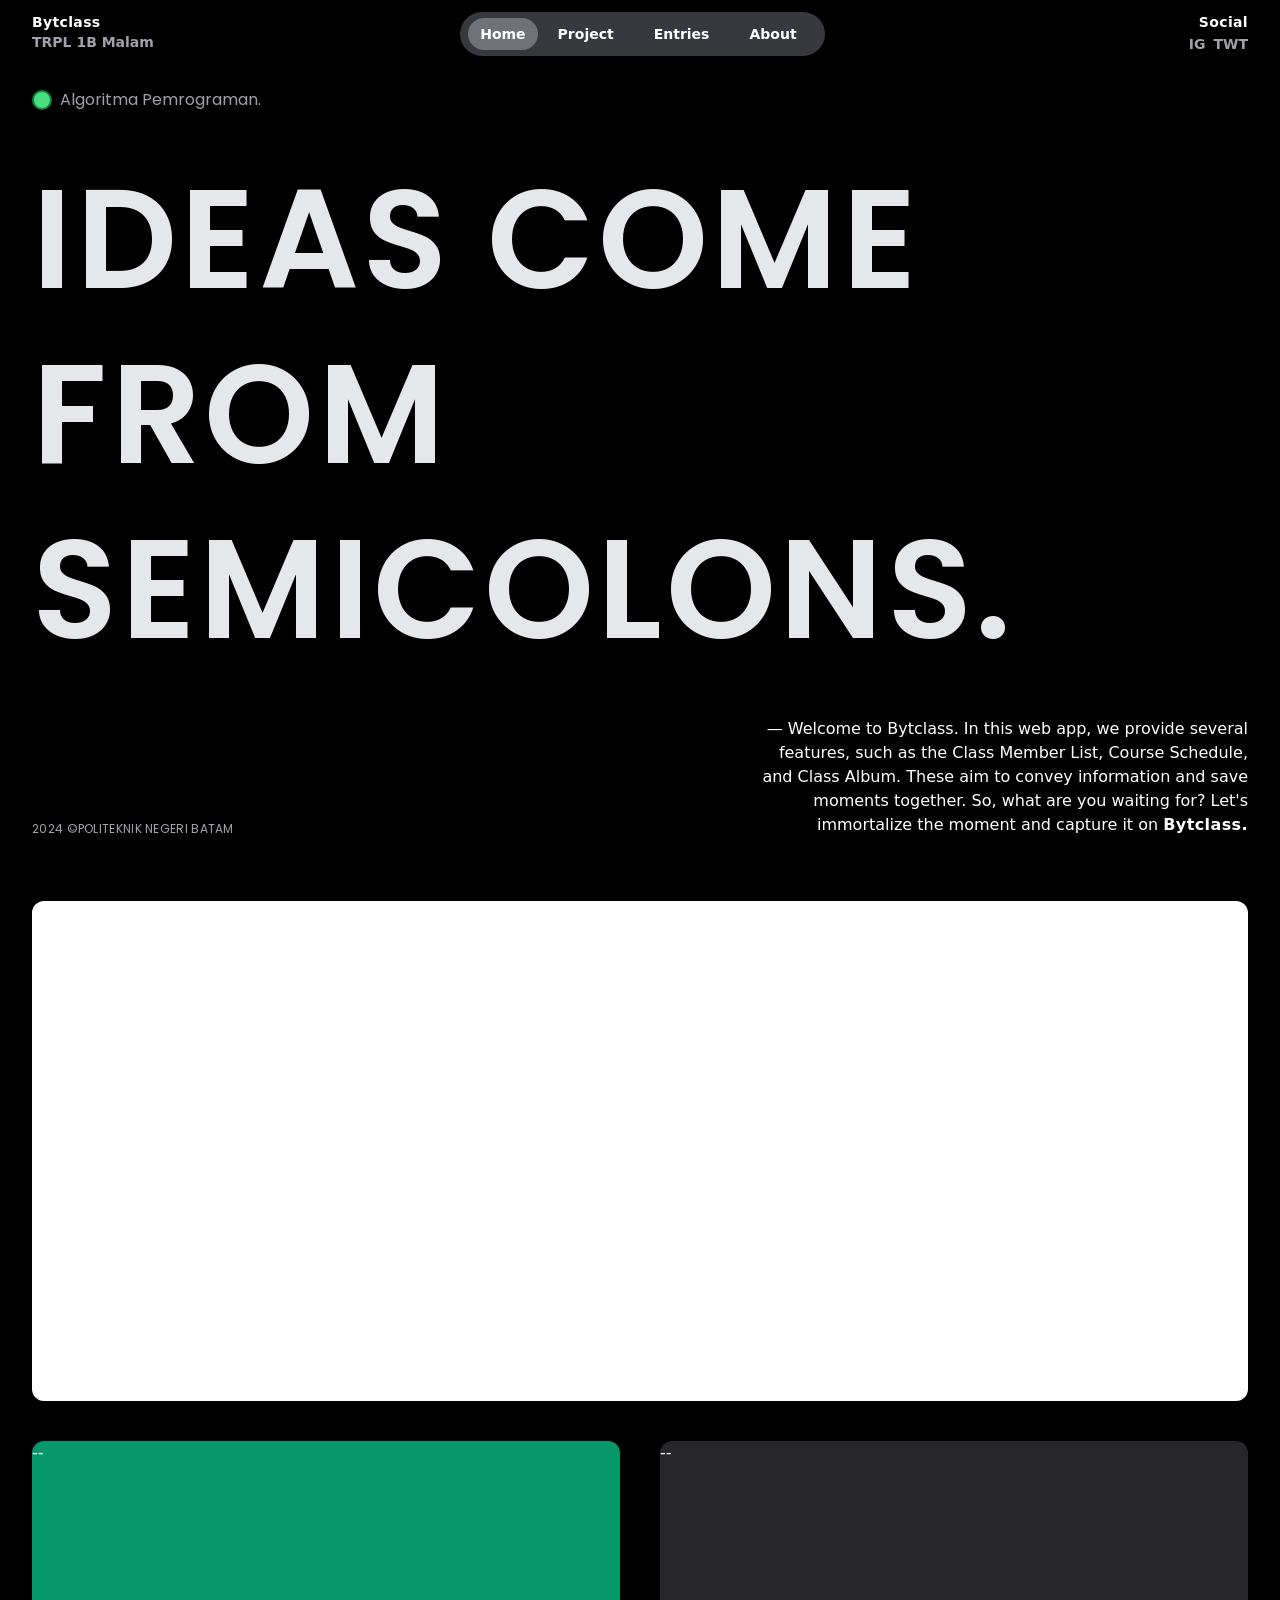
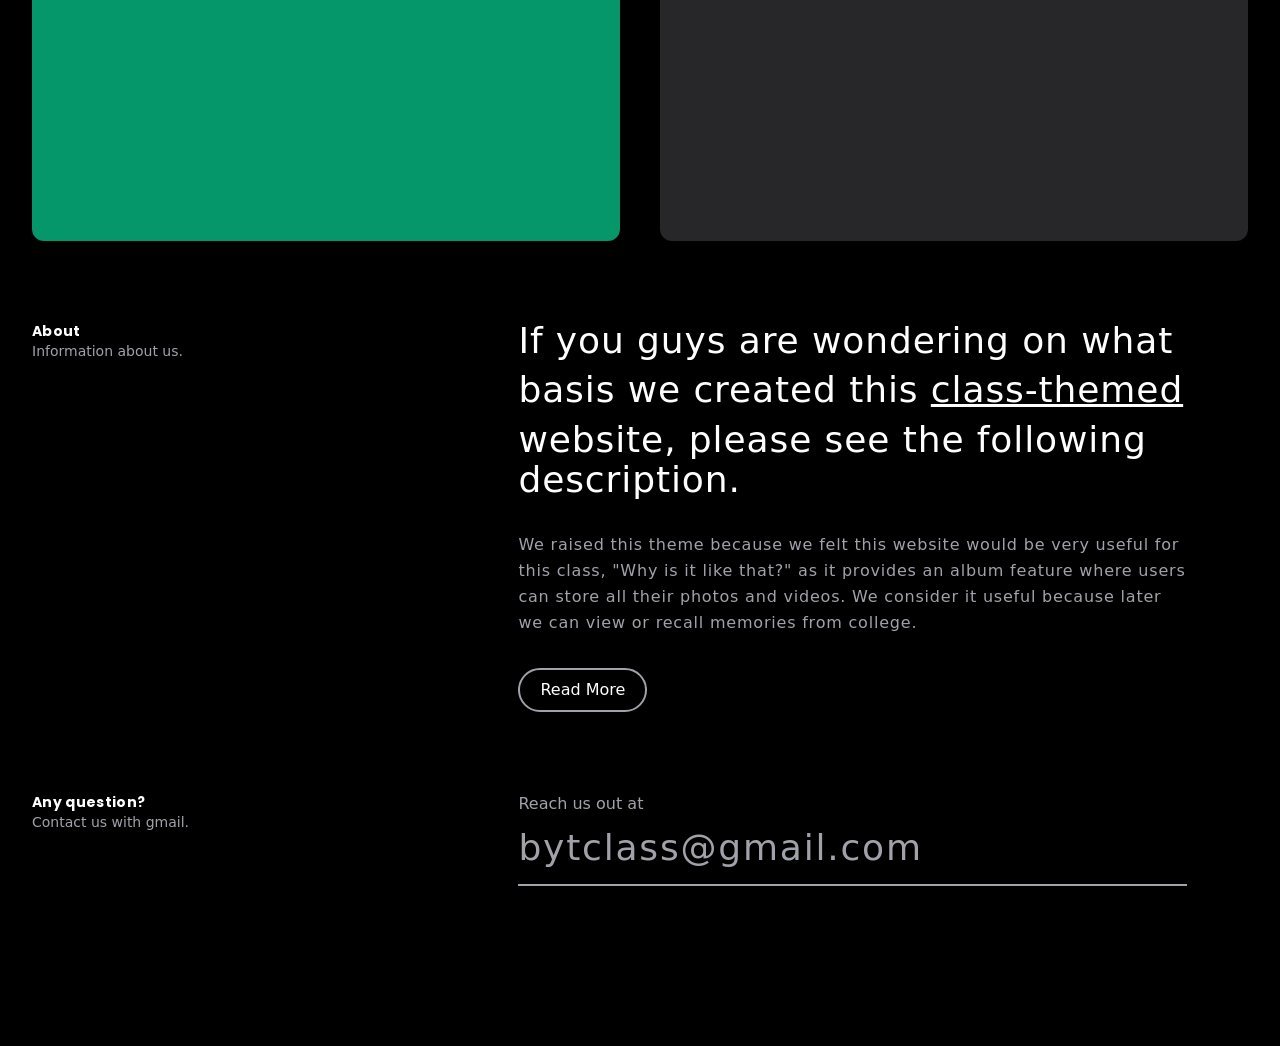
==== src/index.html @ f9df8479 "first" ====
<!doctype html>
<html>

<head>
    <meta charset="UTF-8">
    <meta name="viewport" content="width=device-width, initial-scale=1.0">
    <link href="./output.css" rel="stylesheet">
    <title>BYTCLASS | ABADIKAN SEMUA KENANGAN KELAS ANDA</title>
    <link
        href="https://fonts.googleapis.com/css2?family=Poppins:ital,wght@0,100;0,200;0,300;0,400;0,500;0,600;0,700;0,800;0,900;1,100;1,200;1,300;1,400;1,500;1,600;1,700;1,800;1,900&family=Quicksand:wght@300..700&display=swap"
        rel="stylesheet">
</head>

<body class="bg-black text-white mx-8">
    <!-- NAVIGASI BAR -->
    <div class="flex justify-between mt-3">
        <div class="flex flex-col justfy-between font-semibold w-32">
            <h1 class="text-sm tracking-wide">Bytclass</h1>
            <h1 class="text-zinc-400 text-sm">TRPL 1B Malam</h1>
        </div>

        <ul class="flex text-sm font-semibold justify-between my-auto bg-zinc-700 py-3 px-2 rounded-full bg-opacity-90">
            <li><a href="#" class="bg-zinc-500 py-2 px-3 rounded-full">Home</a></li>
            <li><a href="#" class="py-2 px-5 rounded-full">Project</a></li>
            <li><a href="#" class=" py-2 px-5 rounded-full">Entries</a></li>
            <li><a href="#" class=" py-2 px-5 rounded-full">About</a></li>
        </ul>

        <div class="flex flex-col justify-between text-sm text-right pl-16">
            <h1 class="font-semibold tracking-wide">Social</h1>
            <div class="flex gap-2 font-semibold text-zinc-400 w-fit text-right m-auto">
                <a href="#" class="text-right">IG</a>
                <a href="#" class="text-right">TWT</a>
            </div>
        </div>
    </div>

    <!-- Header -->
    <div class="flex flex-col mt-8 gap-10">
        <div class="flex gap-2">
            <div class="bg-green-400 text-green-400 border-2 border-green-700 rounded-full w-5 h-5 my-auto"></div>
            <h1 class="text-zinc-400 font-poppins">
                Algoritma Pemrograman.
            </h1>
        </div>


        <h1 class="font-poppins font-semibold leading-tight tracking-wide uppercase text-gray-200"
            style="font-size: 140px;">
            Ideas come
            from
            semicolons.
        </h1>

        <div class="flex justify-between">
            <h1 class="uppercase font-normal font-poppins text-zinc-400 text-xs tracking-wide text-end mb-0 mt-auto">
                2024 &COPY;Politeknik Negeri Batam
            </h1>
            <h1 class="text-right" style="width: 500px;">
                — Welcome to Bytclass. In this web app, we provide several features, such as the Class Member List,
                Course Schedule, and Class Album. These aim to convey information and save moments together. So,
                what
                are you waiting for? Let's immortalize the moment and capture it on <span
                    class="font-bold tracking-wide">Bytclass.</span>

            </h1>
        </div>
    </div>

    <!-- Content Menu -->
    <div class="flex flex-col mt-16 gap-10">
        <div class="w-full rounded-xl bg-white hover:scale-95 transition-all delay-75" style="height: 500px;">
            <h1>--</h1>
        </div>

        <div class="flex gap-10">
            <div class="w-full rounded-xl bg-emerald-600 hover:scale-95 transition-all delay-75" style="height: 400px;">
                <h1>--</h1>
            </div>

            <div class="w-full rounded-xl bg-zinc-800 hover:scale-95 transition-all delay-75" style="height: 400px;">
                <h1>--</h1>
            </div>
        </div>
    </div>


    <!-- About -->
    <div class="flex justify-between mt-20">
        <div class="text-sm">
            <h1 class="font-poppins font-bold tracking-wide">About</h1>
            <p class="text-zinc-400">Information about us.</p>
        </div>

        <div class="flex flex-col w-3/5">
            <div class="flex flex-col gap-8 w-11/12">
                <h1 class="text-4xl tracking-wide">If you guys are wondering on what basis we created this <span
                        class="underline leading-relaxed">class-themed</span>
                    website, please
                    see the following description.
                </h1>
                <p class="text-zinc-400 leading-relaxed tracking-wider">We raised this theme because we felt this
                    website would be very useful for this class, "Why is it like that?" as it provides an album feature
                    where users can store all their photos and videos. We consider it useful because later we can view
                    or recall memories from college.

                </p>
                <a href="#"
                    class="border-2 transition delay-75 duration-350 border-zinc-400 w-fit py-2 px-5 rounded-full hover:ease-in-out">Read
                    More</a>
            </div>

        </div>
    </div>

    <!-- Feed Back -->
    <div class="flex justify-between mt-20 mb-40">
        <div class="text-sm">
            <h1 class="font-poppins font-bold tracking-wide">Any question?</h1>
            <p class="text-zinc-400">Contact us with gmail.</p>
        </div>

        <div class="flex flex-col w-3/5">
            <div class="flex flex-col gap-3 w-11/12">
                <h1 class="text-zinc-400">Reach us out at</h1>
                <a href="mailto:farreladelioasman@gmail.com" name="comment" id="comment"
                    class="bg-transparent border-b-2 border-zinc-400 text-4xl tracking-wider pb-4 text-zinc-400">bytclass@gmail.com</a>
            </div>

        </div>
    </div>
</body>

</html>
---- src/output.css ----
*, ::before, ::after {
  --tw-border-spacing-x: 0;
  --tw-border-spacing-y: 0;
  --tw-translate-x: 0;
  --tw-translate-y: 0;
  --tw-rotate: 0;
  --tw-skew-x: 0;
  --tw-skew-y: 0;
  --tw-scale-x: 1;
  --tw-scale-y: 1;
  --tw-pan-x:  ;
  --tw-pan-y:  ;
  --tw-pinch-zoom:  ;
  --tw-scroll-snap-strictness: proximity;
  --tw-gradient-from-position:  ;
  --tw-gradient-via-position:  ;
  --tw-gradient-to-position:  ;
  --tw-ordinal:  ;
  --tw-slashed-zero:  ;
  --tw-numeric-figure:  ;
  --tw-numeric-spacing:  ;
  --tw-numeric-fraction:  ;
  --tw-ring-inset:  ;
  --tw-ring-offset-width: 0px;
  --tw-ring-offset-color: #fff;
  --tw-ring-color: rgb(59 130 246 / 0.5);
  --tw-ring-offset-shadow: 0 0 #0000;
  --tw-ring-shadow: 0 0 #0000;
  --tw-shadow: 0 0 #0000;
  --tw-shadow-colored: 0 0 #0000;
  --tw-blur:  ;
  --tw-brightness:  ;
  --tw-contrast:  ;
  --tw-grayscale:  ;
  --tw-hue-rotate:  ;
  --tw-invert:  ;
  --tw-saturate:  ;
  --tw-sepia:  ;
  --tw-drop-shadow:  ;
  --tw-backdrop-blur:  ;
  --tw-backdrop-brightness:  ;
  --tw-backdrop-contrast:  ;
  --tw-backdrop-grayscale:  ;
  --tw-backdrop-hue-rotate:  ;
  --tw-backdrop-invert:  ;
  --tw-backdrop-opacity:  ;
  --tw-backdrop-saturate:  ;
  --tw-backdrop-sepia:  ;
  --tw-contain-size:  ;
  --tw-contain-layout:  ;
  --tw-contain-paint:  ;
  --tw-contain-style:  ;
}

::backdrop {
  --tw-border-spacing-x: 0;
  --tw-border-spacing-y: 0;
  --tw-translate-x: 0;
  --tw-translate-y: 0;
  --tw-rotate: 0;
  --tw-skew-x: 0;
  --tw-skew-y: 0;
  --tw-scale-x: 1;
  --tw-scale-y: 1;
  --tw-pan-x:  ;
  --tw-pan-y:  ;
  --tw-pinch-zoom:  ;
  --tw-scroll-snap-strictness: proximity;
  --tw-gradient-from-position:  ;
  --tw-gradient-via-position:  ;
  --tw-gradient-to-position:  ;
  --tw-ordinal:  ;
  --tw-slashed-zero:  ;
  --tw-numeric-figure:  ;
  --tw-numeric-spacing:  ;
  --tw-numeric-fraction:  ;
  --tw-ring-inset:  ;
  --tw-ring-offset-width: 0px;
  --tw-ring-offset-color: #fff;
  --tw-ring-color: rgb(59 130 246 / 0.5);
  --tw-ring-offset-shadow: 0 0 #0000;
  --tw-ring-shadow: 0 0 #0000;
  --tw-shadow: 0 0 #0000;
  --tw-shadow-colored: 0 0 #0000;
  --tw-blur:  ;
  --tw-brightness:  ;
  --tw-contrast:  ;
  --tw-grayscale:  ;
  --tw-hue-rotate:  ;
  --tw-invert:  ;
  --tw-saturate:  ;
  --tw-sepia:  ;
  --tw-drop-shadow:  ;
  --tw-backdrop-blur:  ;
  --tw-backdrop-brightness:  ;
  --tw-backdrop-contrast:  ;
  --tw-backdrop-grayscale:  ;
  --tw-backdrop-hue-rotate:  ;
  --tw-backdrop-invert:  ;
  --tw-backdrop-opacity:  ;
  --tw-backdrop-saturate:  ;
  --tw-backdrop-sepia:  ;
  --tw-contain-size:  ;
  --tw-contain-layout:  ;
  --tw-contain-paint:  ;
  --tw-contain-style:  ;
}

/*
! tailwindcss v3.4.16 | MIT License | https://tailwindcss.com
*/

/*
1. Prevent padding and border from affecting element width. (https://github.com/mozdevs/cssremedy/issues/4)
2. Allow adding a border to an element by just adding a border-width. (https://github.com/tailwindcss/tailwindcss/pull/116)
*/

*,
::before,
::after {
  box-sizing: border-box;
  /* 1 */
  border-width: 0;
  /* 2 */
  border-style: solid;
  /* 2 */
  border-color: #e5e7eb;
  /* 2 */
}

::before,
::after {
  --tw-content: '';
}

/*
1. Use a consistent sensible line-height in all browsers.
2. Prevent adjustments of font size after orientation changes in iOS.
3. Use a more readable tab size.
4. Use the user's configured `sans` font-family by default.
5. Use the user's configured `sans` font-feature-settings by default.
6. Use the user's configured `sans` font-variation-settings by default.
7. Disable tap highlights on iOS
*/

html,
:host {
  line-height: 1.5;
  /* 1 */
  -webkit-text-size-adjust: 100%;
  /* 2 */
  -moz-tab-size: 4;
  /* 3 */
  -o-tab-size: 4;
     tab-size: 4;
  /* 3 */
  font-family: ui-sans-serif, system-ui, sans-serif, "Apple Color Emoji", "Segoe UI Emoji", "Segoe UI Symbol", "Noto Color Emoji";
  /* 4 */
  font-feature-settings: normal;
  /* 5 */
  font-variation-settings: normal;
  /* 6 */
  -webkit-tap-highlight-color: transparent;
  /* 7 */
}

/*
1. Remove the margin in all browsers.
2. Inherit line-height from `html` so users can set them as a class directly on the `html` element.
*/

body {
  margin: 0;
  /* 1 */
  line-height: inherit;
  /* 2 */
}

/*
1. Add the correct height in Firefox.
2. Correct the inheritance of border color in Firefox. (https://bugzilla.mozilla.org/show_bug.cgi?id=190655)
3. Ensure horizontal rules are visible by default.
*/

hr {
  height: 0;
  /* 1 */
  color: inherit;
  /* 2 */
  border-top-width: 1px;
  /* 3 */
}

/*
Add the correct text decoration in Chrome, Edge, and Safari.
*/

abbr:where([title]) {
  -webkit-text-decoration: underline dotted;
          text-decoration: underline dotted;
}

/*
Remove the default font size and weight for headings.
*/

h1,
h2,
h3,
h4,
h5,
h6 {
  font-size: inherit;
  font-weight: inherit;
}

/*
Reset links to optimize for opt-in styling instead of opt-out.
*/

a {
  color: inherit;
  text-decoration: inherit;
}

/*
Add the correct font weight in Edge and Safari.
*/

b,
strong {
  font-weight: bolder;
}

/*
1. Use the user's configured `mono` font-family by default.
2. Use the user's configured `mono` font-feature-settings by default.
3. Use the user's configured `mono` font-variation-settings by default.
4. Correct the odd `em` font sizing in all browsers.
*/

code,
kbd,
samp,
pre {
  font-family: ui-monospace, SFMono-Regular, Menlo, Monaco, Consolas, "Liberation Mono", "Courier New", monospace;
  /* 1 */
  font-feature-settings: normal;
  /* 2 */
  font-variation-settings: normal;
  /* 3 */
  font-size: 1em;
  /* 4 */
}

/*
Add the correct font size in all browsers.
*/

small {
  font-size: 80%;
}

/*
Prevent `sub` and `sup` elements from affecting the line height in all browsers.
*/

sub,
sup {
  font-size: 75%;
  line-height: 0;
  position: relative;
  vertical-align: baseline;
}

sub {
  bottom: -0.25em;
}

sup {
  top: -0.5em;
}

/*
1. Remove text indentation from table contents in Chrome and Safari. (https://bugs.chromium.org/p/chromium/issues/detail?id=999088, https://bugs.webkit.org/show_bug.cgi?id=201297)
2. Correct table border color inheritance in all Chrome and Safari. (https://bugs.chromium.org/p/chromium/issues/detail?id=935729, https://bugs.webkit.org/show_bug.cgi?id=195016)
3. Remove gaps between table borders by default.
*/

table {
  text-indent: 0;
  /* 1 */
  border-color: inherit;
  /* 2 */
  border-collapse: collapse;
  /* 3 */
}

/*
1. Change the font styles in all browsers.
2. Remove the margin in Firefox and Safari.
3. Remove default padding in all browsers.
*/

button,
input,
optgroup,
select,
textarea {
  font-family: inherit;
  /* 1 */
  font-feature-settings: inherit;
  /* 1 */
  font-variation-settings: inherit;
  /* 1 */
  font-size: 100%;
  /* 1 */
  font-weight: inherit;
  /* 1 */
  line-height: inherit;
  /* 1 */
  letter-spacing: inherit;
  /* 1 */
  color: inherit;
  /* 1 */
  margin: 0;
  /* 2 */
  padding: 0;
  /* 3 */
}

/*
Remove the inheritance of text transform in Edge and Firefox.
*/

button,
select {
  text-transform: none;
}

/*
1. Correct the inability to style clickable types in iOS and Safari.
2. Remove default button styles.
*/

button,
input:where([type='button']),
input:where([type='reset']),
input:where([type='submit']) {
  -webkit-appearance: button;
  /* 1 */
  background-color: transparent;
  /* 2 */
  background-image: none;
  /* 2 */
}

/*
Use the modern Firefox focus style for all focusable elements.
*/

:-moz-focusring {
  outline: auto;
}

/*
Remove the additional `:invalid` styles in Firefox. (https://github.com/mozilla/gecko-dev/blob/2f9eacd9d3d995c937b4251a5557d95d494c9be1/layout/style/res/forms.css#L728-L737)
*/

:-moz-ui-invalid {
  box-shadow: none;
}

/*
Add the correct vertical alignment in Chrome and Firefox.
*/

progress {
  vertical-align: baseline;
}

/*
Correct the cursor style of increment and decrement buttons in Safari.
*/

::-webkit-inner-spin-button,
::-webkit-outer-spin-button {
  height: auto;
}

/*
1. Correct the odd appearance in Chrome and Safari.
2. Correct the outline style in Safari.
*/

[type='search'] {
  -webkit-appearance: textfield;
  /* 1 */
  outline-offset: -2px;
  /* 2 */
}

/*
Remove the inner padding in Chrome and Safari on macOS.
*/

::-webkit-search-decoration {
  -webkit-appearance: none;
}

/*
1. Correct the inability to style clickable types in iOS and Safari.
2. Change font properties to `inherit` in Safari.
*/

::-webkit-file-upload-button {
  -webkit-appearance: button;
  /* 1 */
  font: inherit;
  /* 2 */
}

/*
Add the correct display in Chrome and Safari.
*/

summary {
  display: list-item;
}

/*
Removes the default spacing and border for appropriate elements.
*/

blockquote,
dl,
dd,
h1,
h2,
h3,
h4,
h5,
h6,
hr,
figure,
p,
pre {
  margin: 0;
}

fieldset {
  margin: 0;
  padding: 0;
}

legend {
  padding: 0;
}

ol,
ul,
menu {
  list-style: none;
  margin: 0;
  padding: 0;
}

/*
Reset default styling for dialogs.
*/

dialog {
  padding: 0;
}

/*
Prevent resizing textareas horizontally by default.
*/

textarea {
  resize: vertical;
}

/*
1. Reset the default placeholder opacity in Firefox. (https://github.com/tailwindlabs/tailwindcss/issues/3300)
2. Set the default placeholder color to the user's configured gray 400 color.
*/

input::-moz-placeholder, textarea::-moz-placeholder {
  opacity: 1;
  /* 1 */
  color: #9ca3af;
  /* 2 */
}

input::placeholder,
textarea::placeholder {
  opacity: 1;
  /* 1 */
  color: #9ca3af;
  /* 2 */
}

/*
Set the default cursor for buttons.
*/

button,
[role="button"] {
  cursor: pointer;
}

/*
Make sure disabled buttons don't get the pointer cursor.
*/

:disabled {
  cursor: default;
}

/*
1. Make replaced elements `display: block` by default. (https://github.com/mozdevs/cssremedy/issues/14)
2. Add `vertical-align: middle` to align replaced elements more sensibly by default. (https://github.com/jensimmons/cssremedy/issues/14#issuecomment-634934210)
   This can trigger a poorly considered lint error in some tools but is included by design.
*/

img,
svg,
video,
canvas,
audio,
iframe,
embed,
object {
  display: block;
  /* 1 */
  vertical-align: middle;
  /* 2 */
}

/*
Constrain images and videos to the parent width and preserve their intrinsic aspect ratio. (https://github.com/mozdevs/cssremedy/issues/14)
*/

img,
video {
  max-width: 100%;
  height: auto;
}

/* Make elements with the HTML hidden attribute stay hidden by default */

[hidden]:where(:not([hidden="until-found"])) {
  display: none;
}

.fixed {
  position: fixed;
}

.relative {
  position: relative;
}

.right-0 {
  right: 0px;
}

.right-2\/4 {
  right: 50%;
}

.right-72 {
  right: 18rem;
}

.right-52 {
  right: 13rem;
}

.right-2\/3 {
  right: 66.666667%;
}

.right-3\/4 {
  right: 75%;
}

.right-1\/2 {
  right: 50%;
}

.m-auto {
  margin: auto;
}

.mx-5 {
  margin-left: 1.25rem;
  margin-right: 1.25rem;
}

.my-auto {
  margin-top: auto;
  margin-bottom: auto;
}

.mx-7 {
  margin-left: 1.75rem;
  margin-right: 1.75rem;
}

.mx-8 {
  margin-left: 2rem;
  margin-right: 2rem;
}

.mx-auto {
  margin-left: auto;
  margin-right: auto;
}

.mt-3 {
  margin-top: 0.75rem;
}

.mt-5 {
  margin-top: 1.25rem;
}

.mr-0 {
  margin-right: 0px;
}

.mt-8 {
  margin-top: 2rem;
}

.mb-0 {
  margin-bottom: 0px;
}

.mt-auto {
  margin-top: auto;
}

.mt-16 {
  margin-top: 4rem;
}

.mt-10 {
  margin-top: 2.5rem;
}

.mt-20 {
  margin-top: 5rem;
}

.mb-20 {
  margin-bottom: 5rem;
}

.mb-40 {
  margin-bottom: 10rem;
}

.mt-24 {
  margin-top: 6rem;
}

.mt-28 {
  margin-top: 7rem;
}

.mt-14 {
  margin-top: 3.5rem;
}

.flex {
  display: flex;
}

.h-5 {
  height: 1.25rem;
}

.h-96 {
  height: 24rem;
}

.h-full {
  height: 100%;
}

.w-80 {
  width: 20rem;
}

.w-24 {
  width: 6rem;
}

.w-48 {
  width: 12rem;
}

.w-32 {
  width: 8rem;
}

.w-fit {
  width: -moz-fit-content;
  width: fit-content;
}

.w-5 {
  width: 1.25rem;
}

.w-10 {
  width: 2.5rem;
}

.w-max {
  width: -moz-max-content;
  width: max-content;
}

.w-full {
  width: 100%;
}

.w-4\/5 {
  width: 80%;
}

.w-11\/12 {
  width: 91.666667%;
}

.w-96 {
  width: 24rem;
}

.w-3\/6 {
  width: 50%;
}

.w-3\/4 {
  width: 75%;
}

.w-8\/12 {
  width: 66.666667%;
}

.w-3\/5 {
  width: 60%;
}

.flex-col {
  flex-direction: column;
}

.justify-between {
  justify-content: space-between;
}

.gap-10 {
  gap: 2.5rem;
}

.gap-5 {
  gap: 1.25rem;
}

.gap-1 {
  gap: 0.25rem;
}

.gap-3 {
  gap: 0.75rem;
}

.gap-2 {
  gap: 0.5rem;
}

.gap-4 {
  gap: 1rem;
}

.gap-8 {
  gap: 2rem;
}

.rounded-full {
  border-radius: 9999px;
}

.rounded-xl {
  border-radius: 0.75rem;
}

.rounded {
  border-radius: 0.25rem;
}

.border-2 {
  border-width: 2px;
}

.border {
  border-width: 1px;
}

.border-b-2 {
  border-bottom-width: 2px;
}

.border-green-600 {
  --tw-border-opacity: 1;
  border-color: rgb(22 163 74 / var(--tw-border-opacity, 1));
}

.border-green-700 {
  --tw-border-opacity: 1;
  border-color: rgb(21 128 61 / var(--tw-border-opacity, 1));
}

.border-zinc-400 {
  --tw-border-opacity: 1;
  border-color: rgb(161 161 170 / var(--tw-border-opacity, 1));
}

.bg-black {
  --tw-bg-opacity: 1;
  background-color: rgb(0 0 0 / var(--tw-bg-opacity, 1));
}

.bg-zinc-700 {
  --tw-bg-opacity: 1;
  background-color: rgb(63 63 70 / var(--tw-bg-opacity, 1));
}

.bg-red-600 {
  --tw-bg-opacity: 1;
  background-color: rgb(220 38 38 / var(--tw-bg-opacity, 1));
}

.bg-green-400 {
  --tw-bg-opacity: 1;
  background-color: rgb(74 222 128 / var(--tw-bg-opacity, 1));
}

.bg-slate-500 {
  --tw-bg-opacity: 1;
  background-color: rgb(100 116 139 / var(--tw-bg-opacity, 1));
}

.bg-zinc-400 {
  --tw-bg-opacity: 1;
  background-color: rgb(161 161 170 / var(--tw-bg-opacity, 1));
}

.bg-zinc-500 {
  --tw-bg-opacity: 1;
  background-color: rgb(113 113 122 / var(--tw-bg-opacity, 1));
}

.bg-red-500 {
  --tw-bg-opacity: 1;
  background-color: rgb(239 68 68 / var(--tw-bg-opacity, 1));
}

.bg-red-400 {
  --tw-bg-opacity: 1;
  background-color: rgb(248 113 113 / var(--tw-bg-opacity, 1));
}

.bg-white {
  --tw-bg-opacity: 1;
  background-color: rgb(255 255 255 / var(--tw-bg-opacity, 1));
}

.bg-green-300 {
  --tw-bg-opacity: 1;
  background-color: rgb(134 239 172 / var(--tw-bg-opacity, 1));
}

.bg-emerald-400 {
  --tw-bg-opacity: 1;
  background-color: rgb(52 211 153 / var(--tw-bg-opacity, 1));
}

.bg-emerald-500 {
  --tw-bg-opacity: 1;
  background-color: rgb(16 185 129 / var(--tw-bg-opacity, 1));
}

.bg-slate-800 {
  --tw-bg-opacity: 1;
  background-color: rgb(30 41 59 / var(--tw-bg-opacity, 1));
}

.bg-gray-900 {
  --tw-bg-opacity: 1;
  background-color: rgb(17 24 39 / var(--tw-bg-opacity, 1));
}

.bg-zinc-800 {
  --tw-bg-opacity: 1;
  background-color: rgb(39 39 42 / var(--tw-bg-opacity, 1));
}

.bg-emerald-600 {
  --tw-bg-opacity: 1;
  background-color: rgb(5 150 105 / var(--tw-bg-opacity, 1));
}

.bg-transparent {
  background-color: transparent;
}

.bg-opacity-90 {
  --tw-bg-opacity: 0.9;
}

.px-5 {
  padding-left: 1.25rem;
  padding-right: 1.25rem;
}

.py-2 {
  padding-top: 0.5rem;
  padding-bottom: 0.5rem;
}

.px-3 {
  padding-left: 0.75rem;
  padding-right: 0.75rem;
}

.px-8 {
  padding-left: 2rem;
  padding-right: 2rem;
}

.py-4 {
  padding-top: 1rem;
  padding-bottom: 1rem;
}

.py-3 {
  padding-top: 0.75rem;
  padding-bottom: 0.75rem;
}

.px-4 {
  padding-left: 1rem;
  padding-right: 1rem;
}

.px-2 {
  padding-left: 0.5rem;
  padding-right: 0.5rem;
}

.px-1 {
  padding-left: 0.25rem;
  padding-right: 0.25rem;
}

.py-1 {
  padding-top: 0.25rem;
  padding-bottom: 0.25rem;
}

.pl-10 {
  padding-left: 2.5rem;
}

.pl-12 {
  padding-left: 3rem;
}

.pl-14 {
  padding-left: 3.5rem;
}

.pl-16 {
  padding-left: 4rem;
}

.pb-4 {
  padding-bottom: 1rem;
}

.text-center {
  text-align: center;
}

.text-right {
  text-align: right;
}

.text-end {
  text-align: end;
}

.align-bottom {
  vertical-align: bottom;
}

.font-poppins {
  font-family: Poppins;
}

.text-xl {
  font-size: 1.25rem;
  line-height: 1.75rem;
}

.text-xs {
  font-size: 0.75rem;
  line-height: 1rem;
}

.text-base {
  font-size: 1rem;
  line-height: 1.5rem;
}

.text-sm {
  font-size: 0.875rem;
  line-height: 1.25rem;
}

.text-2xl {
  font-size: 1.5rem;
  line-height: 2rem;
}

.text-4xl {
  font-size: 2.25rem;
  line-height: 2.5rem;
}

.font-bold {
  font-weight: 700;
}

.font-semibold {
  font-weight: 600;
}

.font-thin {
  font-weight: 100;
}

.font-light {
  font-weight: 300;
}

.font-normal {
  font-weight: 400;
}

.uppercase {
  text-transform: uppercase;
}

.leading-3 {
  line-height: .75rem;
}

.leading-normal {
  line-height: 1.5;
}

.leading-snug {
  line-height: 1.375;
}

.leading-tight {
  line-height: 1.25;
}

.leading-relaxed {
  line-height: 1.625;
}

.leading-loose {
  line-height: 2;
}

.tracking-wide {
  letter-spacing: 0.025em;
}

.-tracking-widest {
  letter-spacing: -0.1em;
}

.tracking-widest {
  letter-spacing: 0.1em;
}

.tracking-wider {
  letter-spacing: 0.05em;
}

.text-gray-200 {
  --tw-text-opacity: 1;
  color: rgb(229 231 235 / var(--tw-text-opacity, 1));
}

.text-white {
  --tw-text-opacity: 1;
  color: rgb(255 255 255 / var(--tw-text-opacity, 1));
}

.text-zinc-500 {
  --tw-text-opacity: 1;
  color: rgb(113 113 122 / var(--tw-text-opacity, 1));
}

.text-gray-500 {
  --tw-text-opacity: 1;
  color: rgb(107 114 128 / var(--tw-text-opacity, 1));
}

.text-gray-400 {
  --tw-text-opacity: 1;
  color: rgb(156 163 175 / var(--tw-text-opacity, 1));
}

.text-slate-400 {
  --tw-text-opacity: 1;
  color: rgb(148 163 184 / var(--tw-text-opacity, 1));
}

.text-slate-500 {
  --tw-text-opacity: 1;
  color: rgb(100 116 139 / var(--tw-text-opacity, 1));
}

.text-zinc-600 {
  --tw-text-opacity: 1;
  color: rgb(82 82 91 / var(--tw-text-opacity, 1));
}

.text-zinc-800 {
  --tw-text-opacity: 1;
  color: rgb(39 39 42 / var(--tw-text-opacity, 1));
}

.text-zinc-400 {
  --tw-text-opacity: 1;
  color: rgb(161 161 170 / var(--tw-text-opacity, 1));
}

.text-green-400 {
  --tw-text-opacity: 1;
  color: rgb(74 222 128 / var(--tw-text-opacity, 1));
}

.underline {
  text-decoration-line: underline;
}

.transition {
  transition-property: color, background-color, border-color, text-decoration-color, fill, stroke, opacity, box-shadow, transform, filter, -webkit-backdrop-filter;
  transition-property: color, background-color, border-color, text-decoration-color, fill, stroke, opacity, box-shadow, transform, filter, backdrop-filter;
  transition-property: color, background-color, border-color, text-decoration-color, fill, stroke, opacity, box-shadow, transform, filter, backdrop-filter, -webkit-backdrop-filter;
  transition-timing-function: cubic-bezier(0.4, 0, 0.2, 1);
  transition-duration: 150ms;
}

.transition-all {
  transition-property: all;
  transition-timing-function: cubic-bezier(0.4, 0, 0.2, 1);
  transition-duration: 150ms;
}

.delay-75 {
  transition-delay: 75ms;
}

.duration-100 {
  transition-duration: 100ms;
}

.ease-in-out {
  transition-timing-function: cubic-bezier(0.4, 0, 0.2, 1);
}

.hover\:scale-50:hover {
  --tw-scale-x: .5;
  --tw-scale-y: .5;
  transform: translate(var(--tw-translate-x), var(--tw-translate-y)) rotate(var(--tw-rotate)) skewX(var(--tw-skew-x)) skewY(var(--tw-skew-y)) scaleX(var(--tw-scale-x)) scaleY(var(--tw-scale-y));
}

.hover\:-scale-50:hover {
  --tw-scale-x: -.5;
  --tw-scale-y: -.5;
  transform: translate(var(--tw-translate-x), var(--tw-translate-y)) rotate(var(--tw-rotate)) skewX(var(--tw-skew-x)) skewY(var(--tw-skew-y)) scaleX(var(--tw-scale-x)) scaleY(var(--tw-scale-y));
}

.hover\:-scale-110:hover {
  --tw-scale-x: -1.1;
  --tw-scale-y: -1.1;
  transform: translate(var(--tw-translate-x), var(--tw-translate-y)) rotate(var(--tw-rotate)) skewX(var(--tw-skew-x)) skewY(var(--tw-skew-y)) scaleX(var(--tw-scale-x)) scaleY(var(--tw-scale-y));
}

.hover\:-scale-105:hover {
  --tw-scale-x: -1.05;
  --tw-scale-y: -1.05;
  transform: translate(var(--tw-translate-x), var(--tw-translate-y)) rotate(var(--tw-rotate)) skewX(var(--tw-skew-x)) skewY(var(--tw-skew-y)) scaleX(var(--tw-scale-x)) scaleY(var(--tw-scale-y));
}

.hover\:-scale-100:hover {
  --tw-scale-x: -1;
  --tw-scale-y: -1;
  transform: translate(var(--tw-translate-x), var(--tw-translate-y)) rotate(var(--tw-rotate)) skewX(var(--tw-skew-x)) skewY(var(--tw-skew-y)) scaleX(var(--tw-scale-x)) scaleY(var(--tw-scale-y));
}

.hover\:scale-95:hover {
  --tw-scale-x: .95;
  --tw-scale-y: .95;
  transform: translate(var(--tw-translate-x), var(--tw-translate-y)) rotate(var(--tw-rotate)) skewX(var(--tw-skew-x)) skewY(var(--tw-skew-y)) scaleX(var(--tw-scale-x)) scaleY(var(--tw-scale-y));
}

.hover\:bg-slate-500:hover {
  --tw-bg-opacity: 1;
  background-color: rgb(100 116 139 / var(--tw-bg-opacity, 1));
}

.hover\:bg-slate-700:hover {
  --tw-bg-opacity: 1;
  background-color: rgb(51 65 85 / var(--tw-bg-opacity, 1));
}

.hover\:bg-slate-900:hover {
  --tw-bg-opacity: 1;
  background-color: rgb(15 23 42 / var(--tw-bg-opacity, 1));
}

.hover\:bg-slate-800:hover {
  --tw-bg-opacity: 1;
  background-color: rgb(30 41 59 / var(--tw-bg-opacity, 1));
}

.hover\:ease-in-out:hover {
  transition-timing-function: cubic-bezier(0.4, 0, 0.2, 1);
}
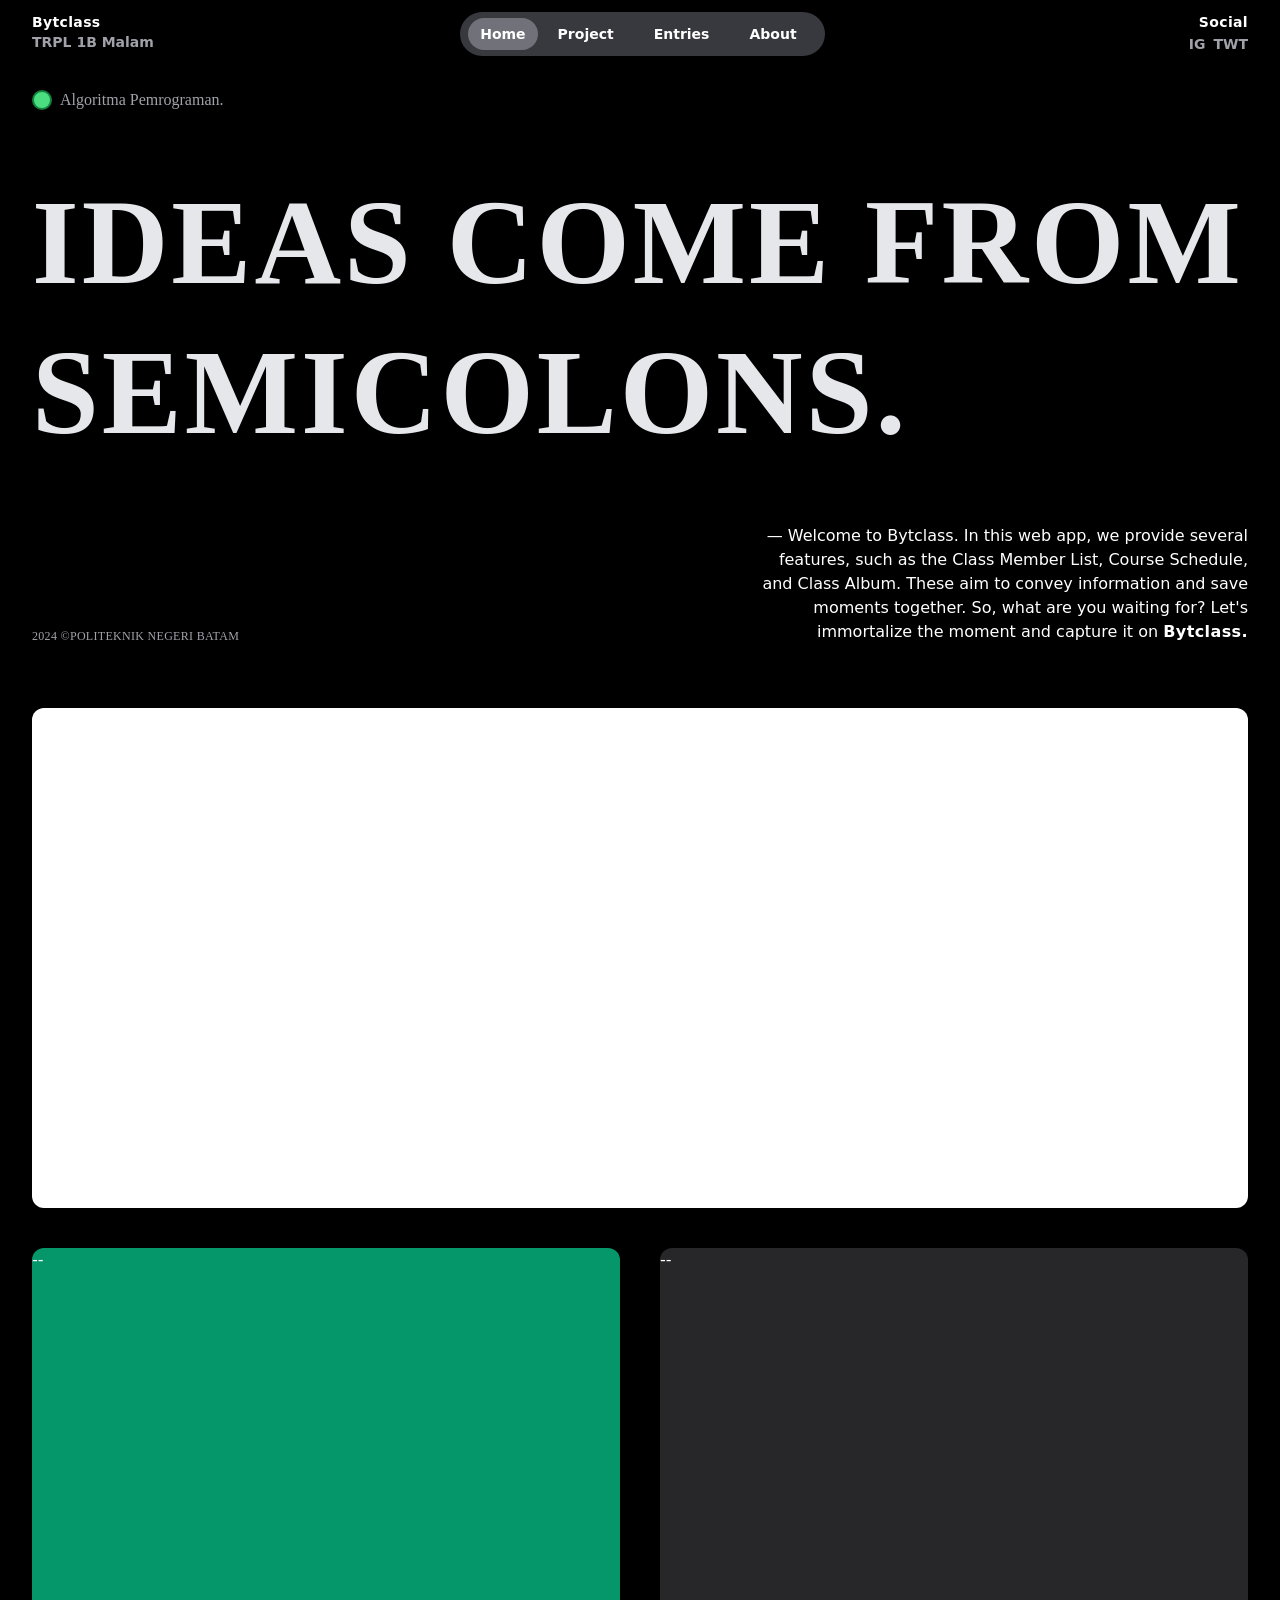
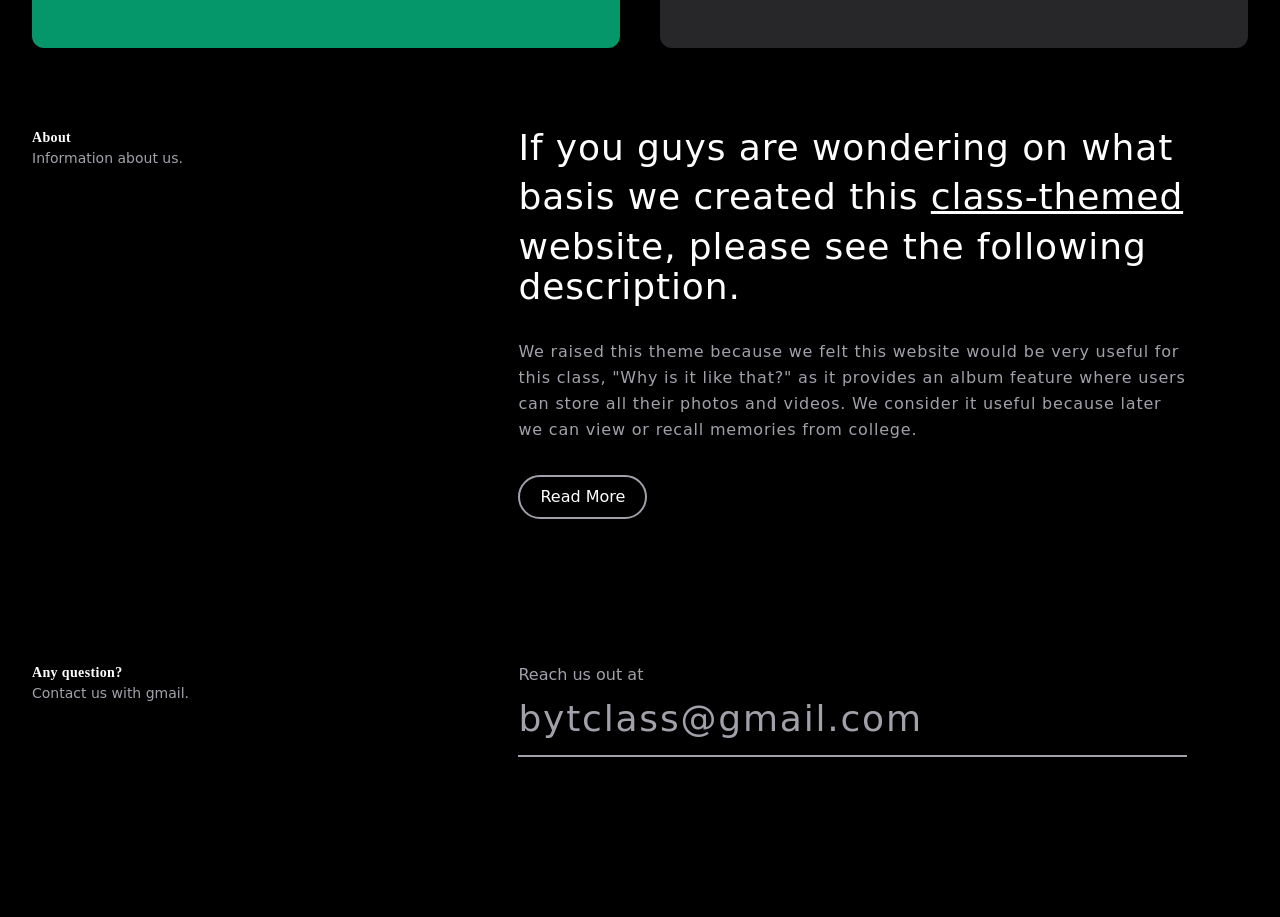
==== commit 4826cbac: "1.0" ====
--- a/src/index.html
+++ b/src/index.html
@@ -6,9 +6,6 @@
     <meta name="viewport" content="width=device-width, initial-scale=1.0">
     <link href="./output.css" rel="stylesheet">
     <title>BYTCLASS | ABADIKAN SEMUA KENANGAN KELAS ANDA</title>
-    <link
-        href="https://fonts.googleapis.com/css2?family=Poppins:ital,wght@0,100;0,200;0,300;0,400;0,500;0,600;0,700;0,800;0,900;1,100;1,200;1,300;1,400;1,500;1,600;1,700;1,800;1,900&family=Quicksand:wght@300..700&display=swap"
-        rel="stylesheet">
 </head>
 
 <body class="bg-black text-white mx-8">
@@ -36,7 +33,7 @@
     </div>
 
     <!-- Header -->
-    <div class="flex flex-col mt-8 gap-10">
+    <div class="flex flex-col mt-8 gap-14">
         <div class="flex gap-2">
             <div class="bg-green-400 text-green-400 border-2 border-green-700 rounded-full w-5 h-5 my-auto"></div>
             <h1 class="text-zinc-400 font-poppins">
@@ -46,7 +43,7 @@
 
 
         <h1 class="font-poppins font-semibold leading-tight tracking-wide uppercase text-gray-200"
-            style="font-size: 140px;">
+            style="font-size: 120px;">
             Ideas come
             from
             semicolons.
@@ -114,7 +111,7 @@
     </div>
 
     <!-- Feed Back -->
-    <div class="flex justify-between mt-20 mb-40">
+    <div class="flex justify-between mt-36 mb-40">
         <div class="text-sm">
             <h1 class="font-poppins font-bold tracking-wide">Any question?</h1>
             <p class="text-zinc-400">Contact us with gmail.</p>
--- a/src/output.css
+++ b/src/output.css
@@ -675,6 +675,10 @@
   margin-top: 3.5rem;
 }
 
+.mt-36 {
+  margin-top: 9rem;
+}
+
 .flex {
   display: flex;
 }
@@ -791,6 +795,14 @@
 
 .gap-8 {
   gap: 2rem;
+}
+
+.gap-12 {
+  gap: 3rem;
+}
+
+.gap-14 {
+  gap: 3.5rem;
 }
 
 .rounded-full {
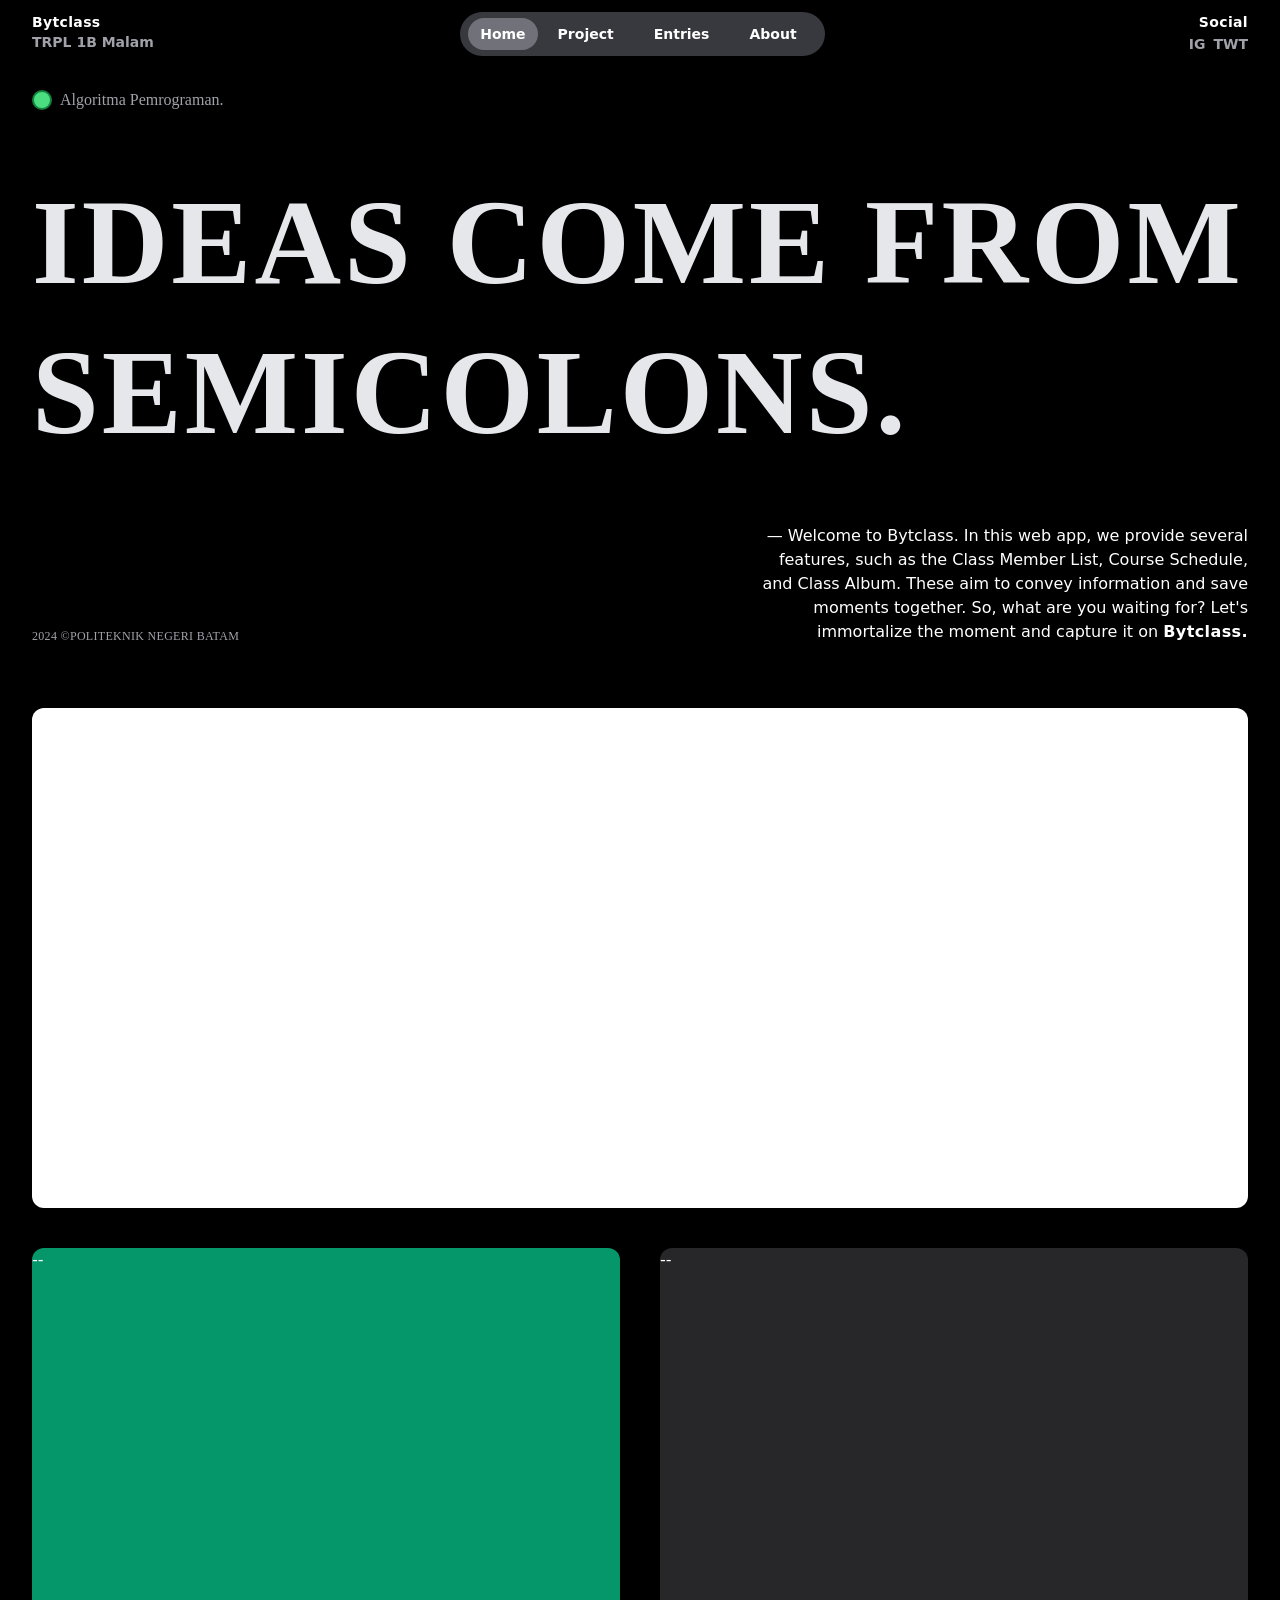
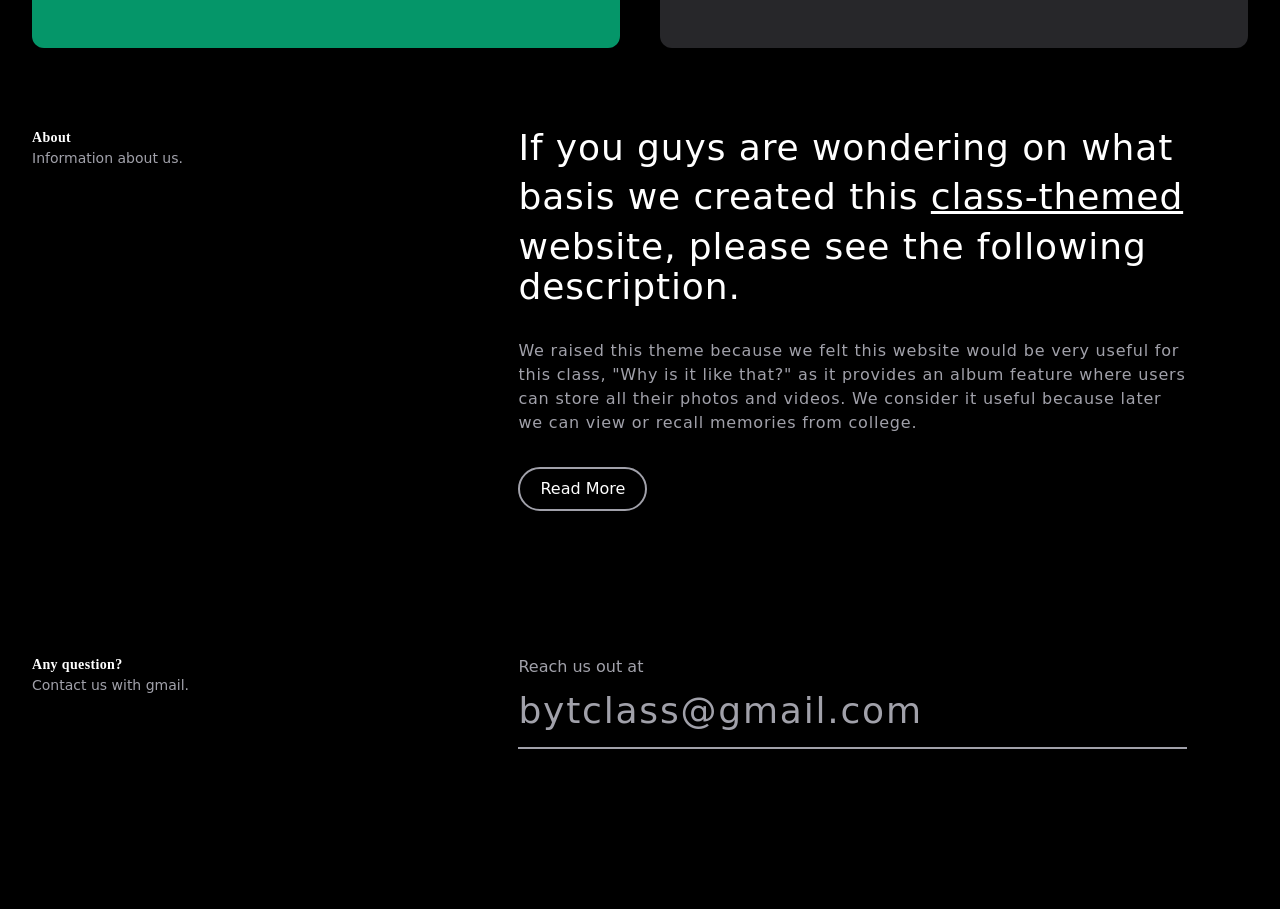
==== commit 7f0c3f16: "mobile friendly" ====
--- a/src/index.html
+++ b/src/index.html
@@ -11,19 +11,19 @@
 <body class="bg-black text-white mx-8">
     <!-- NAVIGASI BAR -->
     <div class="flex justify-between mt-3">
-        <div class="flex flex-col justfy-between font-semibold w-32">
+        <div class="md:flex hidden flex-col justfy-between font-semibold w-32">
             <h1 class="text-sm tracking-wide">Bytclass</h1>
             <h1 class="text-zinc-400 text-sm">TRPL 1B Malam</h1>
         </div>
 
-        <ul class="flex text-sm font-semibold justify-between my-auto bg-zinc-700 py-3 px-2 rounded-full bg-opacity-90">
+        <ul class="flex text-sm font-semibold justify-between mx-auto bg-zinc-700 py-3 px-2 rounded-full bg-opacity-90">
             <li><a href="#" class="bg-zinc-500 py-2 px-3 rounded-full">Home</a></li>
             <li><a href="#" class="py-2 px-5 rounded-full">Project</a></li>
             <li><a href="#" class=" py-2 px-5 rounded-full">Entries</a></li>
             <li><a href="#" class=" py-2 px-5 rounded-full">About</a></li>
         </ul>
 
-        <div class="flex flex-col justify-between text-sm text-right pl-16">
+        <div class="md:flex hidden flex-col justify-between text-sm text-right pl-16">
             <h1 class="font-semibold tracking-wide">Social</h1>
             <div class="flex gap-2 font-semibold text-zinc-400 w-fit text-right m-auto">
                 <a href="#" class="text-right">IG</a>
@@ -33,7 +33,7 @@
     </div>
 
     <!-- Header -->
-    <div class="flex flex-col mt-8 gap-14">
+    <div class="flex flex-col mt-8 gap-5 md:gap-14">
         <div class="flex gap-2">
             <div class="bg-green-400 text-green-400 border-2 border-green-700 rounded-full w-5 h-5 my-auto"></div>
             <h1 class="text-zinc-400 font-poppins">
@@ -42,40 +42,40 @@
         </div>
 
 
-        <h1 class="font-poppins font-semibold leading-tight tracking-wide uppercase text-gray-200"
-            style="font-size: 120px;">
+        <h1
+            class="font-poppins font-semibold leading-tight tracking-wide uppercase text-gray-200 text-5xl lg:text-[120px]">
             Ideas come
             from
             semicolons.
         </h1>
 
-        <div class="flex justify-between">
-            <h1 class="uppercase font-normal font-poppins text-zinc-400 text-xs tracking-wide text-end mb-0 mt-auto">
+        <div class="flex-col-reverse xl:flex-row flex gap-10 md:gap-0 justify-between">
+            <h1
+                class="uppercase font-normal font-poppins text-zinc-400 text-xs tracking-wide md:text-left mb-0 mt-auto text-center">
                 2024 &COPY;Politeknik Negeri Batam
             </h1>
-            <h1 class="text-right" style="width: 500px;">
+            <h1 class="text-center md:text-right text-sm md:text-base md:w-[500px]">
                 — Welcome to Bytclass. In this web app, we provide several features, such as the Class Member List,
                 Course Schedule, and Class Album. These aim to convey information and save moments together. So,
                 what
                 are you waiting for? Let's immortalize the moment and capture it on <span
                     class="font-bold tracking-wide">Bytclass.</span>
-
             </h1>
         </div>
     </div>
 
     <!-- Content Menu -->
     <div class="flex flex-col mt-16 gap-10">
-        <div class="w-full rounded-xl bg-white hover:scale-95 transition-all delay-75" style="height: 500px;">
+        <div class="w-full rounded-xl bg-white hover:scale-95 transition-all delay-75 h-[400px] md:h-[500px]">
             <h1>--</h1>
         </div>
 
-        <div class="flex gap-10">
-            <div class="w-full rounded-xl bg-emerald-600 hover:scale-95 transition-all delay-75" style="height: 400px;">
+        <div class=" flex flex-col md:flex-row gap-10">
+            <div class="w-full rounded-xl bg-emerald-600 hover:scale-95 transition-all delay-75 h-[400px]">
                 <h1>--</h1>
             </div>
 
-            <div class="w-full rounded-xl bg-zinc-800 hover:scale-95 transition-all delay-75" style="height: 400px;">
+            <div class="w-full rounded-xl bg-zinc-800 hover:scale-95 transition-all delay-75 h-[400px]">
                 <h1>--</h1>
             </div>
         </div>
@@ -91,12 +91,13 @@
 
         <div class="flex flex-col w-3/5">
             <div class="flex flex-col gap-8 w-11/12">
-                <h1 class="text-4xl tracking-wide">If you guys are wondering on what basis we created this <span
-                        class="underline leading-relaxed">class-themed</span>
+                <h1 class="text-base md:text-4xl tracking-wide">If you guys are wondering on what basis we created this
+                    <span class="underline leading-relaxed">class-themed</span>
                     website, please
                     see the following description.
                 </h1>
-                <p class="text-zinc-400 leading-relaxed tracking-wider">We raised this theme because we felt this
+                <p class="text-zinc-400 text-xs md:text-base leading-relaxed tracking-wider">We raised this theme
+                    because we felt this
                     website would be very useful for this class, "Why is it like that?" as it provides an album feature
                     where users can store all their photos and videos. We consider it useful because later we can view
                     or recall memories from college.
@@ -121,7 +122,7 @@
             <div class="flex flex-col gap-3 w-11/12">
                 <h1 class="text-zinc-400">Reach us out at</h1>
                 <a href="mailto:farreladelioasman@gmail.com" name="comment" id="comment"
-                    class="bg-transparent border-b-2 border-zinc-400 text-4xl tracking-wider pb-4 text-zinc-400">bytclass@gmail.com</a>
+                    class="bg-transparent border-b-2 border-zinc-400 text-base md:text-4xl tracking-wider pb-4 text-zinc-400">bytclass@gmail.com</a>
             </div>
 
         </div>
--- a/src/output.css
+++ b/src/output.css
@@ -554,49 +554,18 @@
   display: none;
 }
 
-.fixed {
-  position: fixed;
-}
-
-.relative {
-  position: relative;
-}
-
-.right-0 {
-  right: 0px;
-}
-
-.right-2\/4 {
-  right: 50%;
-}
-
-.right-72 {
-  right: 18rem;
-}
-
-.right-52 {
-  right: 13rem;
-}
-
-.right-2\/3 {
-  right: 66.666667%;
-}
-
-.right-3\/4 {
-  right: 75%;
-}
-
-.right-1\/2 {
-  right: 50%;
-}
-
 .m-auto {
   margin: auto;
 }
 
-.mx-5 {
-  margin-left: 1.25rem;
-  margin-right: 1.25rem;
+.mx-8 {
+  margin-left: 2rem;
+  margin-right: 2rem;
+}
+
+.mx-auto {
+  margin-left: auto;
+  margin-right: auto;
 }
 
 .my-auto {
@@ -604,111 +573,72 @@
   margin-bottom: auto;
 }
 
-.mx-7 {
-  margin-left: 1.75rem;
-  margin-right: 1.75rem;
-}
-
-.mx-8 {
-  margin-left: 2rem;
-  margin-right: 2rem;
-}
-
-.mx-auto {
-  margin-left: auto;
-  margin-right: auto;
+.mb-0 {
+  margin-bottom: 0px;
+}
+
+.mb-40 {
+  margin-bottom: 10rem;
+}
+
+.mt-16 {
+  margin-top: 4rem;
+}
+
+.mt-20 {
+  margin-top: 5rem;
 }
 
 .mt-3 {
   margin-top: 0.75rem;
 }
 
-.mt-5 {
-  margin-top: 1.25rem;
-}
-
-.mr-0 {
-  margin-right: 0px;
+.mt-36 {
+  margin-top: 9rem;
 }
 
 .mt-8 {
   margin-top: 2rem;
 }
 
-.mb-0 {
-  margin-bottom: 0px;
-}
-
 .mt-auto {
   margin-top: auto;
 }
 
-.mt-16 {
-  margin-top: 4rem;
-}
-
-.mt-10 {
-  margin-top: 2.5rem;
-}
-
-.mt-20 {
-  margin-top: 5rem;
-}
-
-.mb-20 {
-  margin-bottom: 5rem;
-}
-
-.mb-40 {
-  margin-bottom: 10rem;
-}
-
-.mt-24 {
-  margin-top: 6rem;
-}
-
-.mt-28 {
-  margin-top: 7rem;
-}
-
-.mt-14 {
-  margin-top: 3.5rem;
-}
-
-.mt-36 {
-  margin-top: 9rem;
-}
-
 .flex {
   display: flex;
 }
 
+.hidden {
+  display: none;
+}
+
 .h-5 {
   height: 1.25rem;
 }
 
-.h-96 {
-  height: 24rem;
-}
-
-.h-full {
-  height: 100%;
-}
-
-.w-80 {
-  width: 20rem;
-}
-
-.w-24 {
-  width: 6rem;
-}
-
-.w-48 {
-  width: 12rem;
+.h-\[400px\] {
+  height: 400px;
+}
+
+.h-\[500px\] {
+  height: 500px;
+}
+
+.w-11\/12 {
+  width: 91.666667%;
+}
+
+.w-3\/5 {
+  width: 60%;
 }
 
 .w-32 {
   width: 8rem;
+}
+
+.w-5 {
+  width: 1.25rem;
 }
 
 .w-fit {
@@ -716,55 +646,18 @@
   width: fit-content;
 }
 
-.w-5 {
-  width: 1.25rem;
-}
-
-.w-10 {
-  width: 2.5rem;
-}
-
-.w-max {
-  width: -moz-max-content;
-  width: max-content;
-}
-
 .w-full {
   width: 100%;
 }
 
-.w-4\/5 {
-  width: 80%;
-}
-
-.w-11\/12 {
-  width: 91.666667%;
-}
-
-.w-96 {
-  width: 24rem;
-}
-
-.w-3\/6 {
-  width: 50%;
-}
-
-.w-3\/4 {
-  width: 75%;
-}
-
-.w-8\/12 {
-  width: 66.666667%;
-}
-
-.w-3\/5 {
-  width: 60%;
-}
-
 .flex-col {
   flex-direction: column;
 }
 
+.flex-col-reverse {
+  flex-direction: column-reverse;
+}
+
 .justify-between {
   justify-content: space-between;
 }
@@ -773,38 +666,22 @@
   gap: 2.5rem;
 }
 
+.gap-2 {
+  gap: 0.5rem;
+}
+
+.gap-3 {
+  gap: 0.75rem;
+}
+
 .gap-5 {
   gap: 1.25rem;
 }
 
-.gap-1 {
-  gap: 0.25rem;
-}
-
-.gap-3 {
-  gap: 0.75rem;
-}
-
-.gap-2 {
-  gap: 0.5rem;
-}
-
-.gap-4 {
-  gap: 1rem;
-}
-
 .gap-8 {
   gap: 2rem;
 }
 
-.gap-12 {
-  gap: 3rem;
-}
-
-.gap-14 {
-  gap: 3.5rem;
-}
-
 .rounded-full {
   border-radius: 9999px;
 }
@@ -813,25 +690,12 @@
   border-radius: 0.75rem;
 }
 
-.rounded {
-  border-radius: 0.25rem;
-}
-
 .border-2 {
   border-width: 2px;
 }
 
-.border {
-  border-width: 1px;
-}
-
 .border-b-2 {
   border-bottom-width: 2px;
-}
-
-.border-green-600 {
-  --tw-border-opacity: 1;
-  border-color: rgb(22 163 74 / var(--tw-border-opacity, 1));
 }
 
 .border-green-700 {
@@ -849,92 +713,52 @@
   background-color: rgb(0 0 0 / var(--tw-bg-opacity, 1));
 }
 
+.bg-emerald-600 {
+  --tw-bg-opacity: 1;
+  background-color: rgb(5 150 105 / var(--tw-bg-opacity, 1));
+}
+
+.bg-green-400 {
+  --tw-bg-opacity: 1;
+  background-color: rgb(74 222 128 / var(--tw-bg-opacity, 1));
+}
+
+.bg-transparent {
+  background-color: transparent;
+}
+
+.bg-white {
+  --tw-bg-opacity: 1;
+  background-color: rgb(255 255 255 / var(--tw-bg-opacity, 1));
+}
+
+.bg-zinc-500 {
+  --tw-bg-opacity: 1;
+  background-color: rgb(113 113 122 / var(--tw-bg-opacity, 1));
+}
+
 .bg-zinc-700 {
   --tw-bg-opacity: 1;
   background-color: rgb(63 63 70 / var(--tw-bg-opacity, 1));
 }
 
-.bg-red-600 {
-  --tw-bg-opacity: 1;
-  background-color: rgb(220 38 38 / var(--tw-bg-opacity, 1));
-}
-
-.bg-green-400 {
-  --tw-bg-opacity: 1;
-  background-color: rgb(74 222 128 / var(--tw-bg-opacity, 1));
-}
-
-.bg-slate-500 {
-  --tw-bg-opacity: 1;
-  background-color: rgb(100 116 139 / var(--tw-bg-opacity, 1));
-}
-
-.bg-zinc-400 {
-  --tw-bg-opacity: 1;
-  background-color: rgb(161 161 170 / var(--tw-bg-opacity, 1));
-}
-
-.bg-zinc-500 {
-  --tw-bg-opacity: 1;
-  background-color: rgb(113 113 122 / var(--tw-bg-opacity, 1));
-}
-
-.bg-red-500 {
-  --tw-bg-opacity: 1;
-  background-color: rgb(239 68 68 / var(--tw-bg-opacity, 1));
-}
-
-.bg-red-400 {
-  --tw-bg-opacity: 1;
-  background-color: rgb(248 113 113 / var(--tw-bg-opacity, 1));
-}
-
-.bg-white {
-  --tw-bg-opacity: 1;
-  background-color: rgb(255 255 255 / var(--tw-bg-opacity, 1));
-}
-
-.bg-green-300 {
-  --tw-bg-opacity: 1;
-  background-color: rgb(134 239 172 / var(--tw-bg-opacity, 1));
-}
-
-.bg-emerald-400 {
-  --tw-bg-opacity: 1;
-  background-color: rgb(52 211 153 / var(--tw-bg-opacity, 1));
-}
-
-.bg-emerald-500 {
-  --tw-bg-opacity: 1;
-  background-color: rgb(16 185 129 / var(--tw-bg-opacity, 1));
-}
-
-.bg-slate-800 {
-  --tw-bg-opacity: 1;
-  background-color: rgb(30 41 59 / var(--tw-bg-opacity, 1));
-}
-
-.bg-gray-900 {
-  --tw-bg-opacity: 1;
-  background-color: rgb(17 24 39 / var(--tw-bg-opacity, 1));
-}
-
 .bg-zinc-800 {
   --tw-bg-opacity: 1;
   background-color: rgb(39 39 42 / var(--tw-bg-opacity, 1));
 }
 
-.bg-emerald-600 {
-  --tw-bg-opacity: 1;
-  background-color: rgb(5 150 105 / var(--tw-bg-opacity, 1));
-}
-
-.bg-transparent {
-  background-color: transparent;
-}
-
 .bg-opacity-90 {
   --tw-bg-opacity: 0.9;
+}
+
+.px-2 {
+  padding-left: 0.5rem;
+  padding-right: 0.5rem;
+}
+
+.px-3 {
+  padding-left: 0.75rem;
+  padding-right: 0.75rem;
 }
 
 .px-5 {
@@ -947,66 +771,19 @@
   padding-bottom: 0.5rem;
 }
 
-.px-3 {
-  padding-left: 0.75rem;
-  padding-right: 0.75rem;
-}
-
-.px-8 {
-  padding-left: 2rem;
-  padding-right: 2rem;
-}
-
-.py-4 {
-  padding-top: 1rem;
-  padding-bottom: 1rem;
-}
-
 .py-3 {
   padding-top: 0.75rem;
   padding-bottom: 0.75rem;
 }
 
-.px-4 {
-  padding-left: 1rem;
-  padding-right: 1rem;
-}
-
-.px-2 {
-  padding-left: 0.5rem;
-  padding-right: 0.5rem;
-}
-
-.px-1 {
-  padding-left: 0.25rem;
-  padding-right: 0.25rem;
-}
-
-.py-1 {
-  padding-top: 0.25rem;
-  padding-bottom: 0.25rem;
-}
-
-.pl-10 {
-  padding-left: 2.5rem;
-}
-
-.pl-12 {
-  padding-left: 3rem;
-}
-
-.pl-14 {
-  padding-left: 3.5rem;
+.pb-4 {
+  padding-bottom: 1rem;
 }
 
 .pl-16 {
   padding-left: 4rem;
 }
 
-.pb-4 {
-  padding-bottom: 1rem;
-}
-
 .text-center {
   text-align: center;
 }
@@ -1015,21 +792,23 @@
   text-align: right;
 }
 
-.text-end {
-  text-align: end;
-}
-
-.align-bottom {
-  vertical-align: bottom;
-}
-
 .font-poppins {
   font-family: Poppins;
 }
 
-.text-xl {
-  font-size: 1.25rem;
-  line-height: 1.75rem;
+.text-4xl {
+  font-size: 2.25rem;
+  line-height: 2.5rem;
+}
+
+.text-5xl {
+  font-size: 3rem;
+  line-height: 1;
+}
+
+.text-sm {
+  font-size: 0.875rem;
+  line-height: 1.25rem;
 }
 
 .text-xs {
@@ -1042,79 +821,32 @@
   line-height: 1.5rem;
 }
 
-.text-sm {
-  font-size: 0.875rem;
-  line-height: 1.25rem;
-}
-
-.text-2xl {
-  font-size: 1.5rem;
-  line-height: 2rem;
-}
-
-.text-4xl {
-  font-size: 2.25rem;
-  line-height: 2.5rem;
-}
-
 .font-bold {
   font-weight: 700;
 }
 
+.font-normal {
+  font-weight: 400;
+}
+
 .font-semibold {
   font-weight: 600;
 }
 
-.font-thin {
-  font-weight: 100;
-}
-
-.font-light {
-  font-weight: 300;
-}
-
-.font-normal {
-  font-weight: 400;
-}
-
 .uppercase {
   text-transform: uppercase;
 }
 
-.leading-3 {
-  line-height: .75rem;
-}
-
-.leading-normal {
-  line-height: 1.5;
-}
-
-.leading-snug {
-  line-height: 1.375;
+.leading-relaxed {
+  line-height: 1.625;
 }
 
 .leading-tight {
   line-height: 1.25;
 }
 
-.leading-relaxed {
-  line-height: 1.625;
-}
-
-.leading-loose {
-  line-height: 2;
-}
-
 .tracking-wide {
   letter-spacing: 0.025em;
-}
-
-.-tracking-widest {
-  letter-spacing: -0.1em;
-}
-
-.tracking-widest {
-  letter-spacing: 0.1em;
 }
 
 .tracking-wider {
@@ -1126,54 +858,19 @@
   color: rgb(229 231 235 / var(--tw-text-opacity, 1));
 }
 
+.text-green-400 {
+  --tw-text-opacity: 1;
+  color: rgb(74 222 128 / var(--tw-text-opacity, 1));
+}
+
 .text-white {
   --tw-text-opacity: 1;
   color: rgb(255 255 255 / var(--tw-text-opacity, 1));
 }
 
-.text-zinc-500 {
-  --tw-text-opacity: 1;
-  color: rgb(113 113 122 / var(--tw-text-opacity, 1));
-}
-
-.text-gray-500 {
-  --tw-text-opacity: 1;
-  color: rgb(107 114 128 / var(--tw-text-opacity, 1));
-}
-
-.text-gray-400 {
-  --tw-text-opacity: 1;
-  color: rgb(156 163 175 / var(--tw-text-opacity, 1));
-}
-
-.text-slate-400 {
-  --tw-text-opacity: 1;
-  color: rgb(148 163 184 / var(--tw-text-opacity, 1));
-}
-
-.text-slate-500 {
-  --tw-text-opacity: 1;
-  color: rgb(100 116 139 / var(--tw-text-opacity, 1));
-}
-
-.text-zinc-600 {
-  --tw-text-opacity: 1;
-  color: rgb(82 82 91 / var(--tw-text-opacity, 1));
-}
-
-.text-zinc-800 {
-  --tw-text-opacity: 1;
-  color: rgb(39 39 42 / var(--tw-text-opacity, 1));
-}
-
 .text-zinc-400 {
   --tw-text-opacity: 1;
   color: rgb(161 161 170 / var(--tw-text-opacity, 1));
-}
-
-.text-green-400 {
-  --tw-text-opacity: 1;
-  color: rgb(74 222 128 / var(--tw-text-opacity, 1));
 }
 
 .underline {
@@ -1198,70 +895,72 @@
   transition-delay: 75ms;
 }
 
-.duration-100 {
-  transition-duration: 100ms;
-}
-
-.ease-in-out {
-  transition-timing-function: cubic-bezier(0.4, 0, 0.2, 1);
-}
-
-.hover\:scale-50:hover {
-  --tw-scale-x: .5;
-  --tw-scale-y: .5;
-  transform: translate(var(--tw-translate-x), var(--tw-translate-y)) rotate(var(--tw-rotate)) skewX(var(--tw-skew-x)) skewY(var(--tw-skew-y)) scaleX(var(--tw-scale-x)) scaleY(var(--tw-scale-y));
-}
-
-.hover\:-scale-50:hover {
-  --tw-scale-x: -.5;
-  --tw-scale-y: -.5;
-  transform: translate(var(--tw-translate-x), var(--tw-translate-y)) rotate(var(--tw-rotate)) skewX(var(--tw-skew-x)) skewY(var(--tw-skew-y)) scaleX(var(--tw-scale-x)) scaleY(var(--tw-scale-y));
-}
-
-.hover\:-scale-110:hover {
-  --tw-scale-x: -1.1;
-  --tw-scale-y: -1.1;
-  transform: translate(var(--tw-translate-x), var(--tw-translate-y)) rotate(var(--tw-rotate)) skewX(var(--tw-skew-x)) skewY(var(--tw-skew-y)) scaleX(var(--tw-scale-x)) scaleY(var(--tw-scale-y));
-}
-
-.hover\:-scale-105:hover {
-  --tw-scale-x: -1.05;
-  --tw-scale-y: -1.05;
-  transform: translate(var(--tw-translate-x), var(--tw-translate-y)) rotate(var(--tw-rotate)) skewX(var(--tw-skew-x)) skewY(var(--tw-skew-y)) scaleX(var(--tw-scale-x)) scaleY(var(--tw-scale-y));
-}
-
-.hover\:-scale-100:hover {
-  --tw-scale-x: -1;
-  --tw-scale-y: -1;
-  transform: translate(var(--tw-translate-x), var(--tw-translate-y)) rotate(var(--tw-rotate)) skewX(var(--tw-skew-x)) skewY(var(--tw-skew-y)) scaleX(var(--tw-scale-x)) scaleY(var(--tw-scale-y));
-}
-
 .hover\:scale-95:hover {
   --tw-scale-x: .95;
   --tw-scale-y: .95;
   transform: translate(var(--tw-translate-x), var(--tw-translate-y)) rotate(var(--tw-rotate)) skewX(var(--tw-skew-x)) skewY(var(--tw-skew-y)) scaleX(var(--tw-scale-x)) scaleY(var(--tw-scale-y));
 }
 
-.hover\:bg-slate-500:hover {
-  --tw-bg-opacity: 1;
-  background-color: rgb(100 116 139 / var(--tw-bg-opacity, 1));
-}
-
-.hover\:bg-slate-700:hover {
-  --tw-bg-opacity: 1;
-  background-color: rgb(51 65 85 / var(--tw-bg-opacity, 1));
-}
-
-.hover\:bg-slate-900:hover {
-  --tw-bg-opacity: 1;
-  background-color: rgb(15 23 42 / var(--tw-bg-opacity, 1));
-}
-
-.hover\:bg-slate-800:hover {
-  --tw-bg-opacity: 1;
-  background-color: rgb(30 41 59 / var(--tw-bg-opacity, 1));
-}
-
 .hover\:ease-in-out:hover {
   transition-timing-function: cubic-bezier(0.4, 0, 0.2, 1);
 }
+
+@media (min-width: 768px) {
+  .md\:flex {
+    display: flex;
+  }
+
+  .md\:h-\[500px\] {
+    height: 500px;
+  }
+
+  .md\:w-\[500px\] {
+    width: 500px;
+  }
+
+  .md\:w-11\/12 {
+    width: 91.666667%;
+  }
+
+  .md\:flex-row {
+    flex-direction: row;
+  }
+
+  .md\:gap-0 {
+    gap: 0px;
+  }
+
+  .md\:gap-14 {
+    gap: 3.5rem;
+  }
+
+  .md\:text-left {
+    text-align: left;
+  }
+
+  .md\:text-right {
+    text-align: right;
+  }
+
+  .md\:text-base {
+    font-size: 1rem;
+    line-height: 1.5rem;
+  }
+
+  .md\:text-4xl {
+    font-size: 2.25rem;
+    line-height: 2.5rem;
+  }
+}
+
+@media (min-width: 1024px) {
+  .lg\:text-\[120px\] {
+    font-size: 120px;
+  }
+}
+
+@media (min-width: 1280px) {
+  .xl\:flex-row {
+    flex-direction: row;
+  }
+}
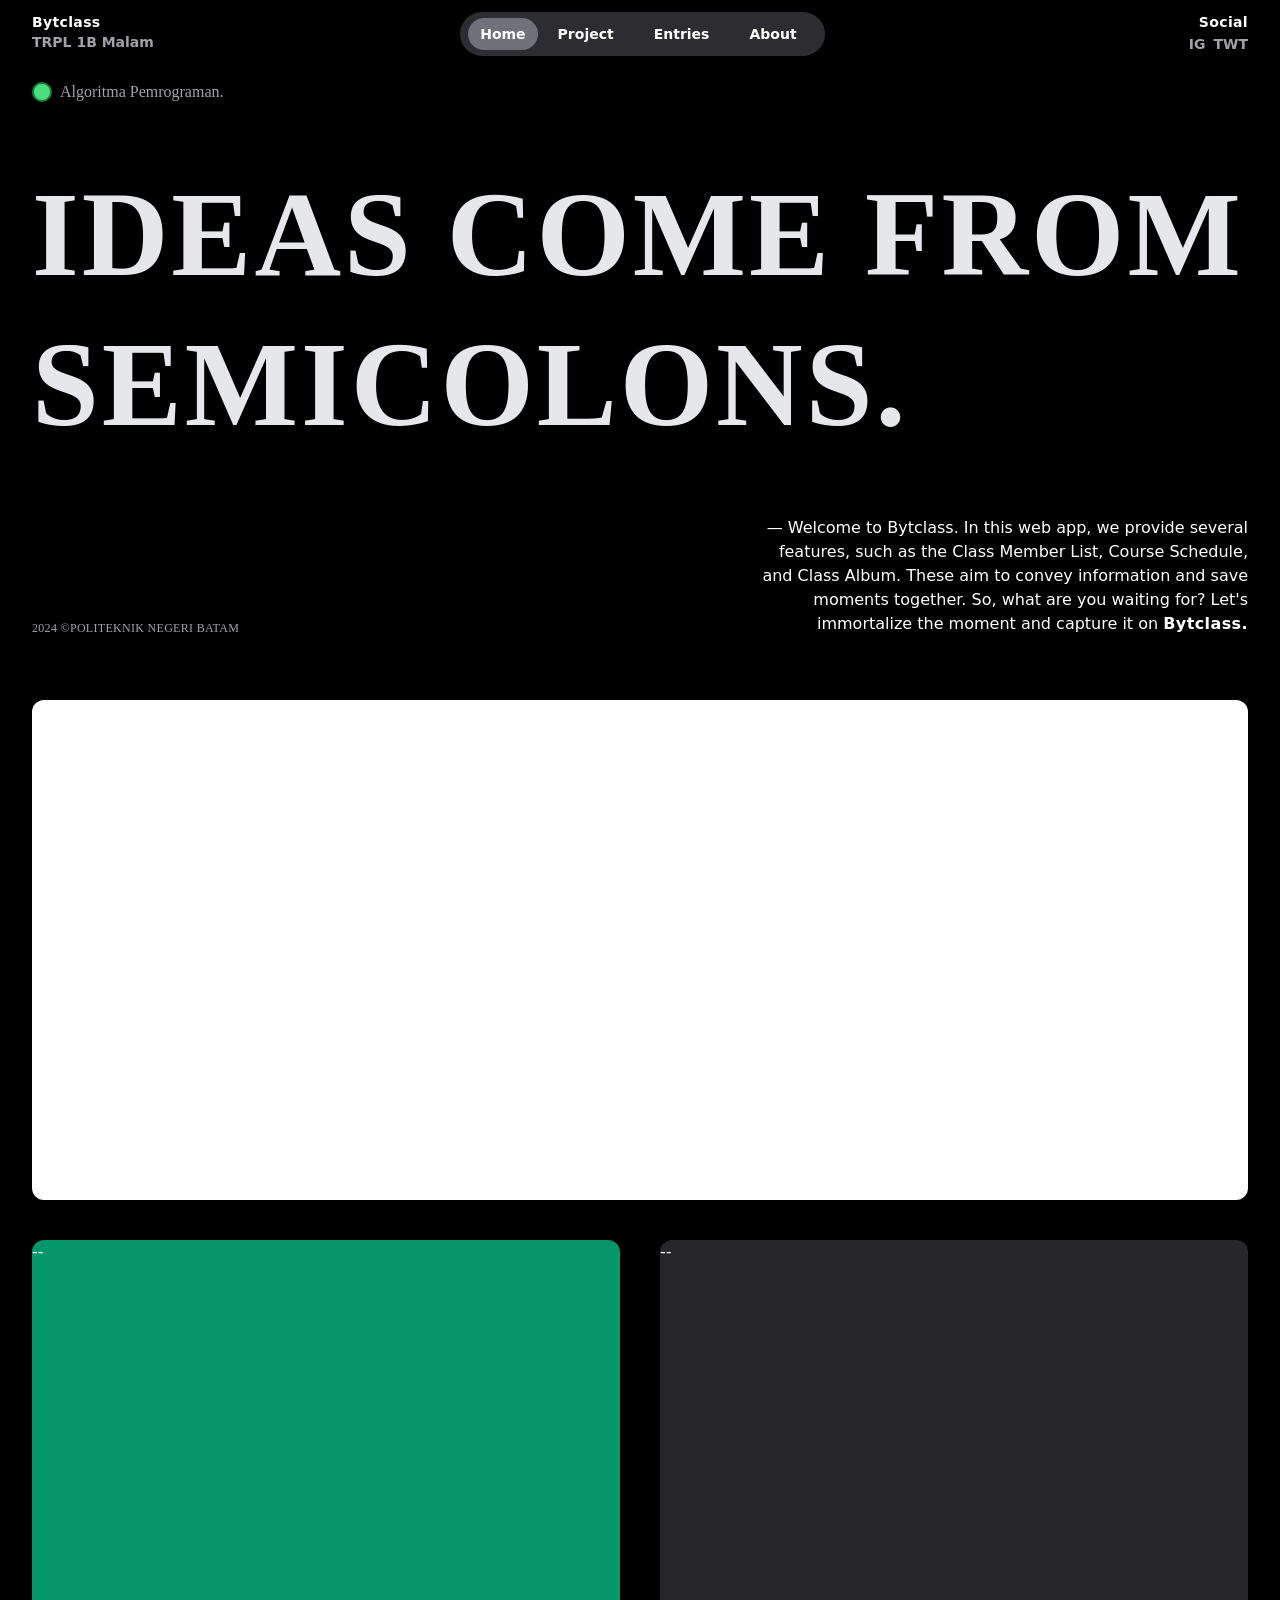
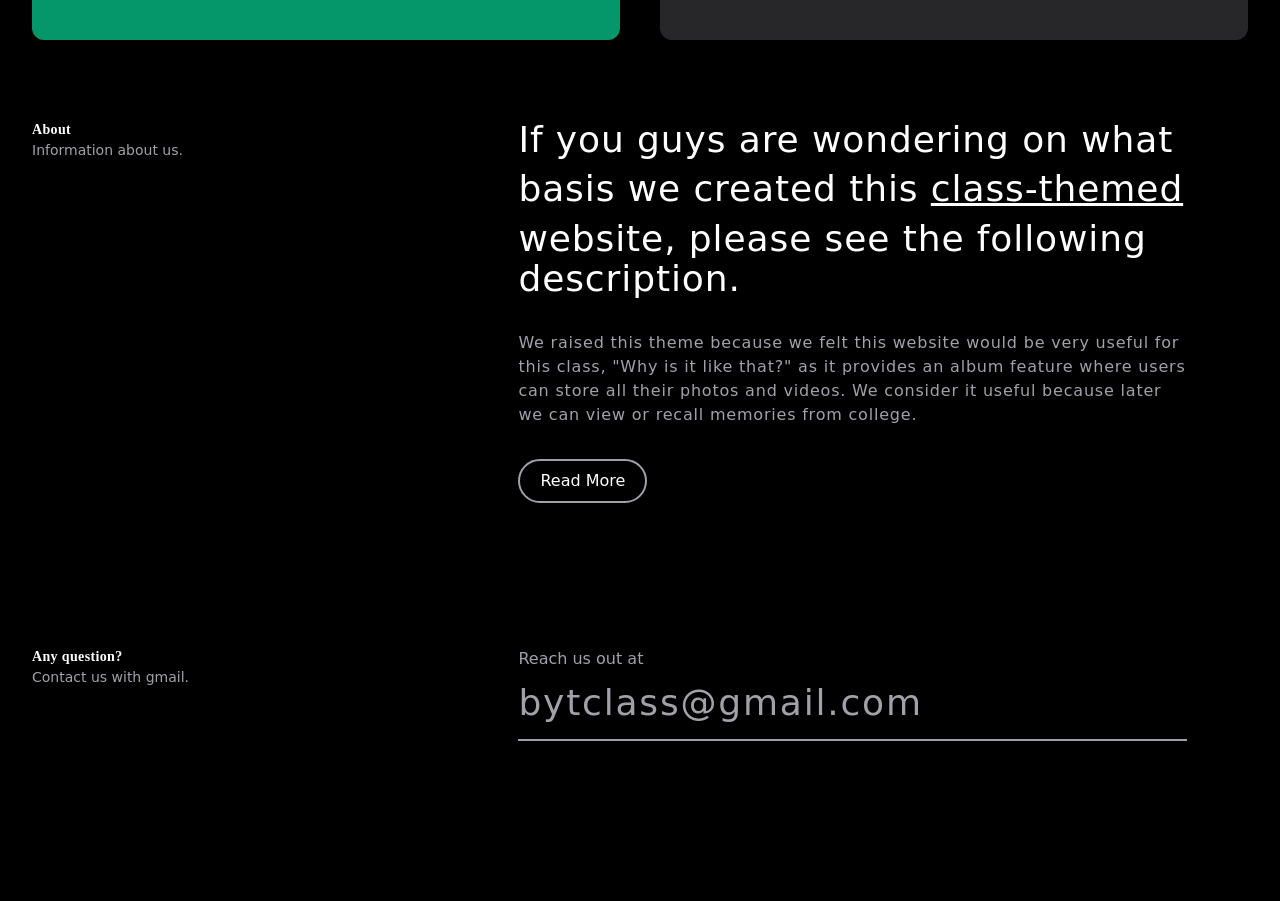
==== commit 16b6774b: "1.0" ====
--- a/src/index.html
+++ b/src/index.html
@@ -8,32 +8,32 @@
     <title>BYTCLASS | ABADIKAN SEMUA KENANGAN KELAS ANDA</title>
 </head>
 
-<body class="bg-black text-white mx-8">
+<body class="bg-black text-white mx-8 z-10">
     <!-- NAVIGASI BAR -->
-    <div class="flex justify-between mt-3">
+    <div class="flex justify-between mt-3 mx-8 fixed left-0 right-0 top-0">
         <div class="md:flex hidden flex-col justfy-between font-semibold w-32">
             <h1 class="text-sm tracking-wide">Bytclass</h1>
             <h1 class="text-zinc-400 text-sm">TRPL 1B Malam</h1>
         </div>
 
-        <ul class="flex text-sm font-semibold justify-between mx-auto bg-zinc-700 py-3 px-2 rounded-full bg-opacity-90">
-            <li><a href="#" class="bg-zinc-500 py-2 px-3 rounded-full">Home</a></li>
-            <li><a href="#" class="py-2 px-5 rounded-full">Project</a></li>
-            <li><a href="#" class=" py-2 px-5 rounded-full">Entries</a></li>
-            <li><a href="#" class=" py-2 px-5 rounded-full">About</a></li>
+        <ul class="flex text-sm font-semibold justify-between mx-auto bg-zinc-700 py-3 px-2 rounded-full bg-opacity-70">
+            <li><a href="404.html" class="bg-zinc-500 py-2 px-3 rounded-full">Home</a></li>
+            <li><a href="404.html" class="py-2 px-5 rounded-full">Project</a></li>
+            <li><a href="404.html" class=" py-2 px-5 rounded-full">Entries</a></li>
+            <li><a href="404.html" class=" py-2 px-5 rounded-full">About</a></li>
         </ul>
 
         <div class="md:flex hidden flex-col justify-between text-sm text-right pl-16">
             <h1 class="font-semibold tracking-wide">Social</h1>
             <div class="flex gap-2 font-semibold text-zinc-400 w-fit text-right m-auto">
-                <a href="#" class="text-right">IG</a>
-                <a href="#" class="text-right">TWT</a>
+                <a href="404.html" class="text-right">IG</a>
+                <a href="404.html" class="text-right">TWT</a>
             </div>
         </div>
     </div>
 
     <!-- Header -->
-    <div class="flex flex-col mt-8 gap-5 md:gap-14">
+    <div class="flex flex-col mt-20 gap-5 md:gap-14">
         <div class="flex gap-2">
             <div class="bg-green-400 text-green-400 border-2 border-green-700 rounded-full w-5 h-5 my-auto"></div>
             <h1 class="text-zinc-400 font-poppins">
@@ -103,7 +103,7 @@
                     or recall memories from college.
 
                 </p>
-                <a href="#"
+                <a href="404.html"
                     class="border-2 transition delay-75 duration-350 border-zinc-400 w-fit py-2 px-5 rounded-full hover:ease-in-out">Read
                     More</a>
             </div>
--- a/src/output.css
+++ b/src/output.css
@@ -554,6 +554,54 @@
   display: none;
 }
 
+.fixed {
+  position: fixed;
+}
+
+.relative {
+  position: relative;
+}
+
+.sticky {
+  position: sticky;
+}
+
+.left-0 {
+  left: 0px;
+}
+
+.right-0 {
+  right: 0px;
+}
+
+.top-0 {
+  top: 0px;
+}
+
+.top-48 {
+  top: 12rem;
+}
+
+.top-52 {
+  top: 13rem;
+}
+
+.top-56 {
+  top: 14rem;
+}
+
+.top-60 {
+  top: 15rem;
+}
+
+.top-40 {
+  top: 10rem;
+}
+
+.z-10 {
+  z-index: 10;
+}
+
 .m-auto {
   margin: auto;
 }
@@ -650,12 +698,28 @@
   width: 100%;
 }
 
+.w-40 {
+  width: 10rem;
+}
+
 .flex-col {
   flex-direction: column;
 }
 
 .flex-col-reverse {
   flex-direction: column-reverse;
+}
+
+.content-center {
+  align-content: center;
+}
+
+.items-center {
+  align-items: center;
+}
+
+.justify-center {
+  justify-content: center;
 }
 
 .justify-between {
@@ -751,6 +815,19 @@
   --tw-bg-opacity: 0.9;
 }
 
+.bg-opacity-80 {
+  --tw-bg-opacity: 0.8;
+}
+
+.bg-opacity-70 {
+  --tw-bg-opacity: 0.7;
+}
+
+.object-center {
+  -o-object-position: center;
+     object-position: center;
+}
+
 .px-2 {
   padding-left: 0.5rem;
   padding-right: 0.5rem;
@@ -792,6 +869,10 @@
   text-align: right;
 }
 
+.align-middle {
+  vertical-align: middle;
+}
+
 .font-poppins {
   font-family: Poppins;
 }
@@ -871,6 +952,11 @@
 .text-zinc-400 {
   --tw-text-opacity: 1;
   color: rgb(161 161 170 / var(--tw-text-opacity, 1));
+}
+
+.text-blue-500 {
+  --tw-text-opacity: 1;
+  color: rgb(59 130 246 / var(--tw-text-opacity, 1));
 }
 
 .underline {
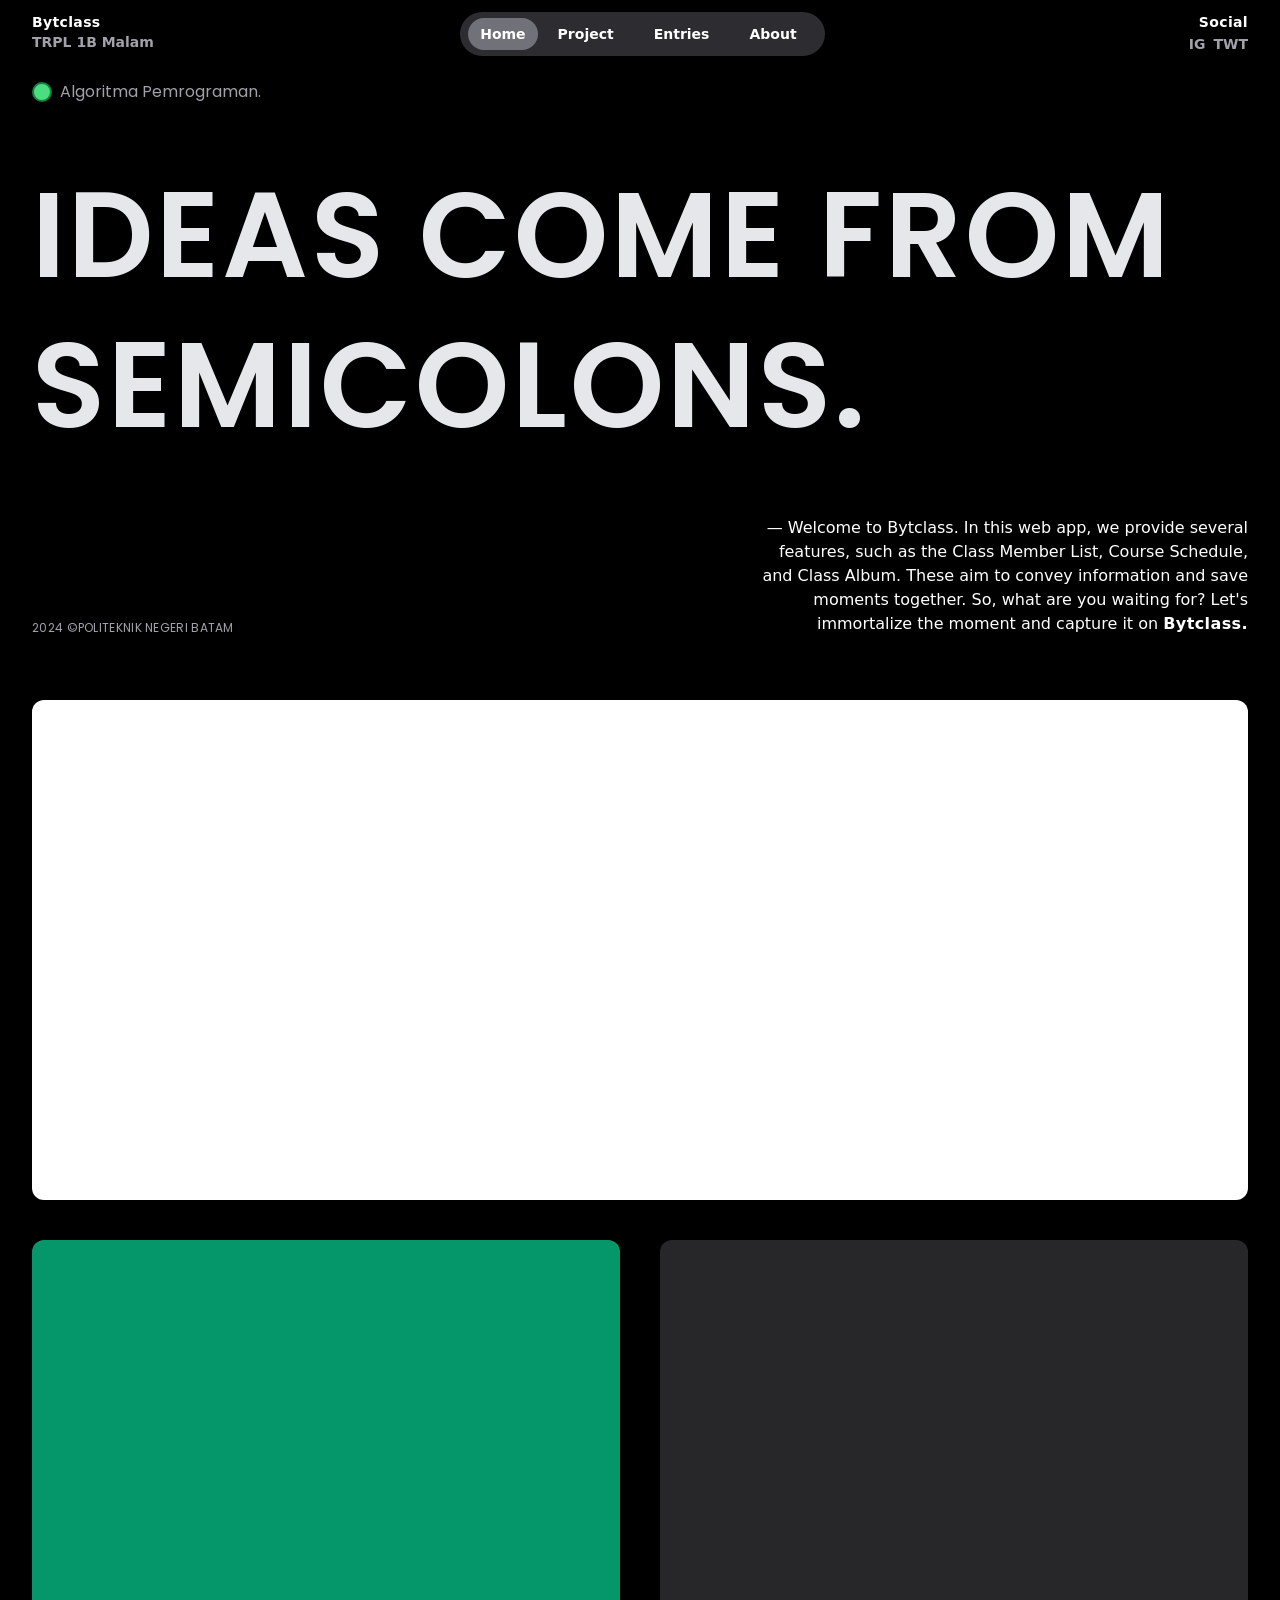
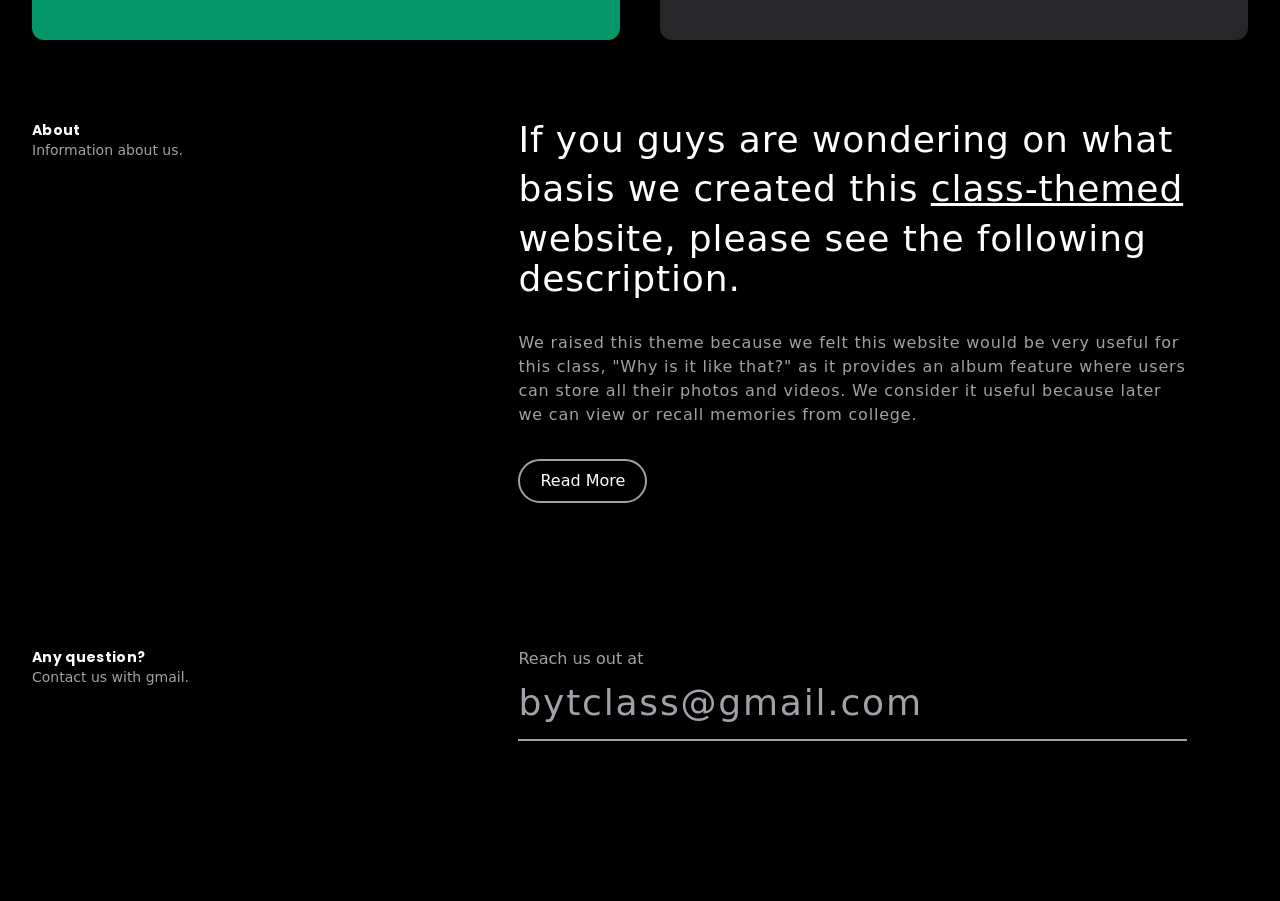
==== commit dbfb7e35: "1.0" ====
--- a/src/index.html
+++ b/src/index.html
@@ -6,6 +6,11 @@
     <meta name="viewport" content="width=device-width, initial-scale=1.0">
     <link href="./output.css" rel="stylesheet">
     <title>BYTCLASS | ABADIKAN SEMUA KENANGAN KELAS ANDA</title>
+    <link rel="preconnect" href="https://fonts.googleapis.com">
+    <link rel="preconnect" href="https://fonts.gstatic.com" crossorigin>
+    <link
+        href="https://fonts.googleapis.com/css2?family=Poppins:ital,wght@0,100;0,200;0,300;0,400;0,500;0,600;0,700;0,800;0,900;1,100;1,200;1,300;1,400;1,500;1,600;1,700;1,800;1,900&family=Quicksand:wght@300..700&display=swap"
+        rel="stylesheet">
 </head>
 
 <body class="bg-black text-white mx-8 z-10">
@@ -67,16 +72,16 @@
     <!-- Content Menu -->
     <div class="flex flex-col mt-16 gap-10">
         <div class="w-full rounded-xl bg-white hover:scale-95 transition-all delay-75 h-[400px] md:h-[500px]">
-            <h1>--</h1>
+            <h1></h1>
         </div>
 
         <div class=" flex flex-col md:flex-row gap-10">
             <div class="w-full rounded-xl bg-emerald-600 hover:scale-95 transition-all delay-75 h-[400px]">
-                <h1>--</h1>
+                <h1></h1>
             </div>
 
             <div class="w-full rounded-xl bg-zinc-800 hover:scale-95 transition-all delay-75 h-[400px]">
-                <h1>--</h1>
+                <h1></h1>
             </div>
         </div>
     </div>
--- a/src/output.css
+++ b/src/output.css
@@ -562,10 +562,6 @@
   position: relative;
 }
 
-.sticky {
-  position: sticky;
-}
-
 .left-0 {
   left: 0px;
 }
@@ -576,22 +572,6 @@
 
 .top-0 {
   top: 0px;
-}
-
-.top-48 {
-  top: 12rem;
-}
-
-.top-52 {
-  top: 13rem;
-}
-
-.top-56 {
-  top: 14rem;
-}
-
-.top-60 {
-  top: 15rem;
 }
 
 .top-40 {
@@ -645,10 +625,6 @@
   margin-top: 9rem;
 }
 
-.mt-8 {
-  margin-top: 2rem;
-}
-
 .mt-auto {
   margin-top: auto;
 }
@@ -667,10 +643,6 @@
 
 .h-\[400px\] {
   height: 400px;
-}
-
-.h-\[500px\] {
-  height: 500px;
 }
 
 .w-11\/12 {
@@ -698,28 +670,12 @@
   width: 100%;
 }
 
-.w-40 {
-  width: 10rem;
-}
-
 .flex-col {
   flex-direction: column;
 }
 
 .flex-col-reverse {
   flex-direction: column-reverse;
-}
-
-.content-center {
-  align-content: center;
-}
-
-.items-center {
-  align-items: center;
-}
-
-.justify-center {
-  justify-content: center;
 }
 
 .justify-between {
@@ -811,21 +767,8 @@
   background-color: rgb(39 39 42 / var(--tw-bg-opacity, 1));
 }
 
-.bg-opacity-90 {
-  --tw-bg-opacity: 0.9;
-}
-
-.bg-opacity-80 {
-  --tw-bg-opacity: 0.8;
-}
-
 .bg-opacity-70 {
   --tw-bg-opacity: 0.7;
-}
-
-.object-center {
-  -o-object-position: center;
-     object-position: center;
 }
 
 .px-2 {
@@ -869,17 +812,8 @@
   text-align: right;
 }
 
-.align-middle {
-  vertical-align: middle;
-}
-
 .font-poppins {
   font-family: Poppins;
-}
-
-.text-4xl {
-  font-size: 2.25rem;
-  line-height: 2.5rem;
 }
 
 .text-5xl {
@@ -887,6 +821,11 @@
   line-height: 1;
 }
 
+.text-base {
+  font-size: 1rem;
+  line-height: 1.5rem;
+}
+
 .text-sm {
   font-size: 0.875rem;
   line-height: 1.25rem;
@@ -897,11 +836,6 @@
   line-height: 1rem;
 }
 
-.text-base {
-  font-size: 1rem;
-  line-height: 1.5rem;
-}
-
 .font-bold {
   font-weight: 700;
 }
@@ -932,6 +866,11 @@
 
 .tracking-wider {
   letter-spacing: 0.05em;
+}
+
+.text-blue-500 {
+  --tw-text-opacity: 1;
+  color: rgb(59 130 246 / var(--tw-text-opacity, 1));
 }
 
 .text-gray-200 {
@@ -952,11 +891,6 @@
 .text-zinc-400 {
   --tw-text-opacity: 1;
   color: rgb(161 161 170 / var(--tw-text-opacity, 1));
-}
-
-.text-blue-500 {
-  --tw-text-opacity: 1;
-  color: rgb(59 130 246 / var(--tw-text-opacity, 1));
 }
 
 .underline {
@@ -1004,10 +938,6 @@
     width: 500px;
   }
 
-  .md\:w-11\/12 {
-    width: 91.666667%;
-  }
-
   .md\:flex-row {
     flex-direction: row;
   }
@@ -1026,17 +956,17 @@
 
   .md\:text-right {
     text-align: right;
+  }
+
+  .md\:text-4xl {
+    font-size: 2.25rem;
+    line-height: 2.5rem;
   }
 
   .md\:text-base {
     font-size: 1rem;
     line-height: 1.5rem;
   }
-
-  .md\:text-4xl {
-    font-size: 2.25rem;
-    line-height: 2.5rem;
-  }
 }
 
 @media (min-width: 1024px) {
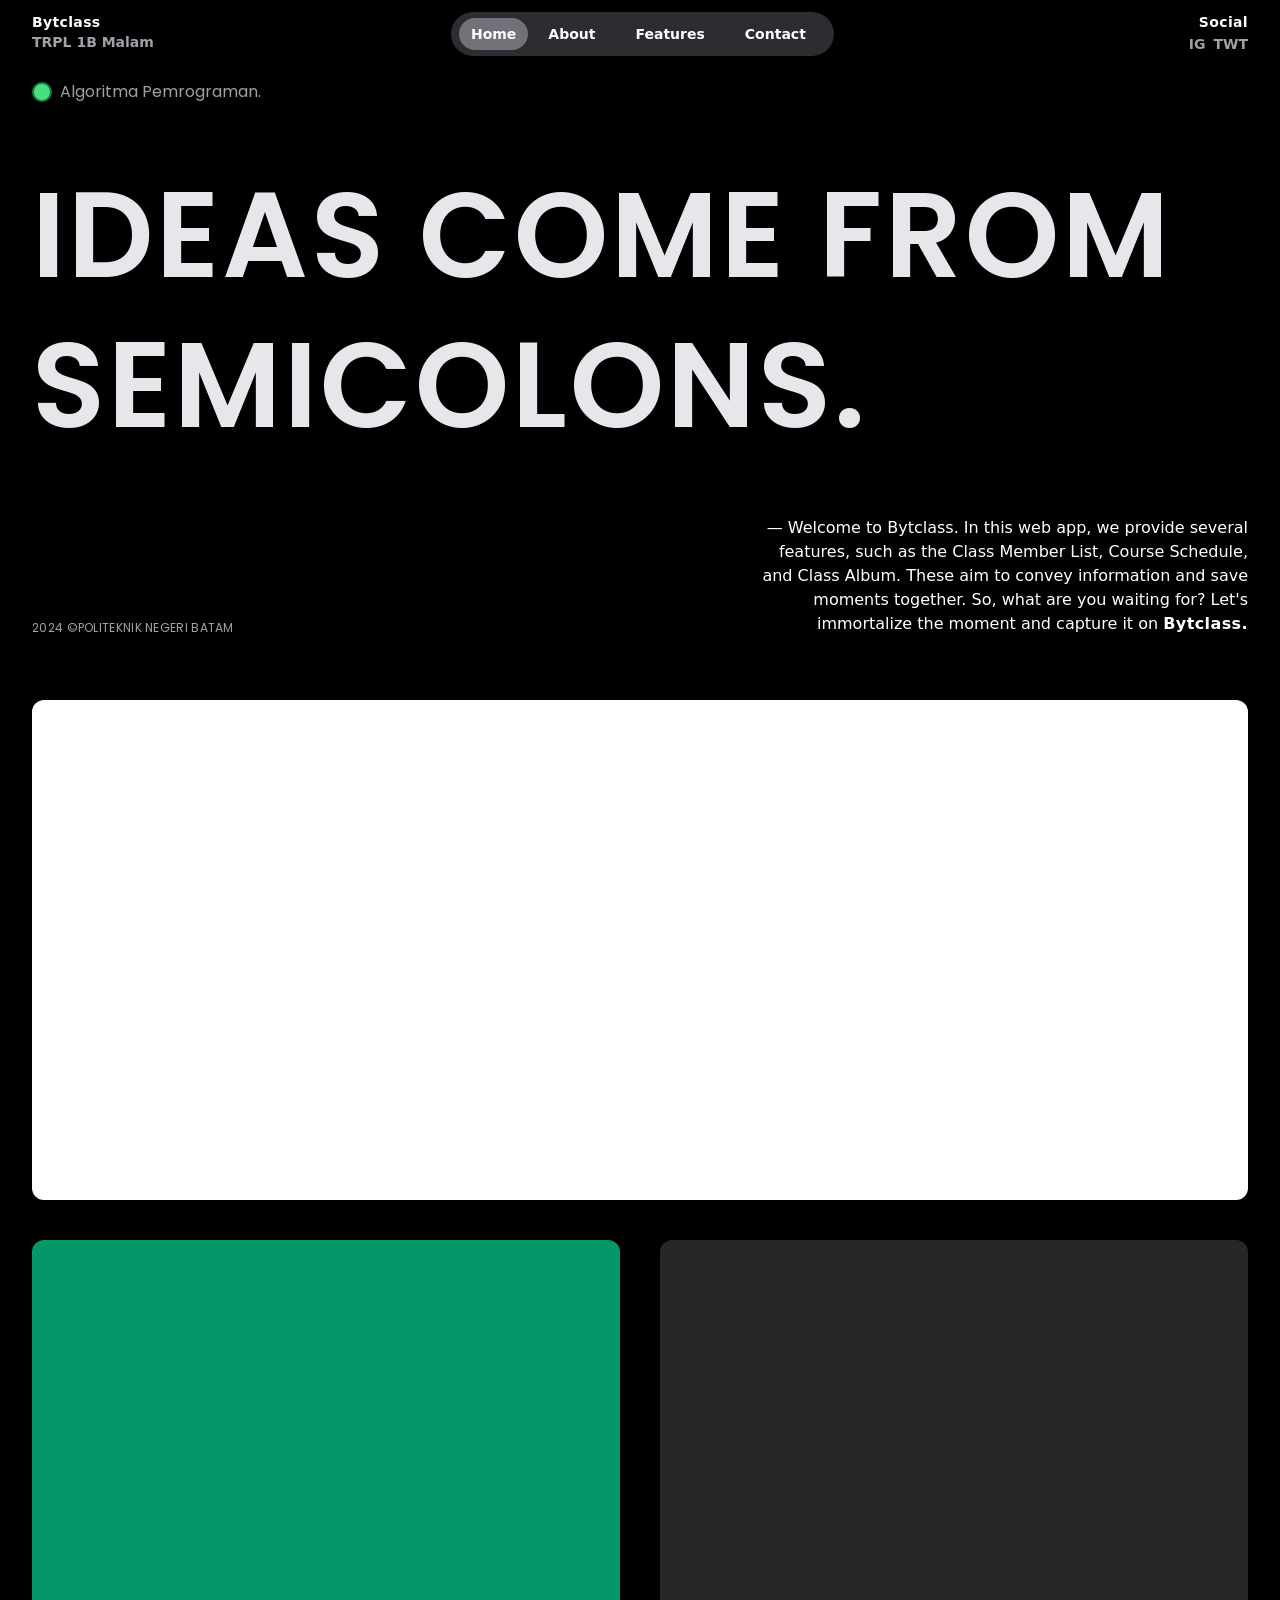
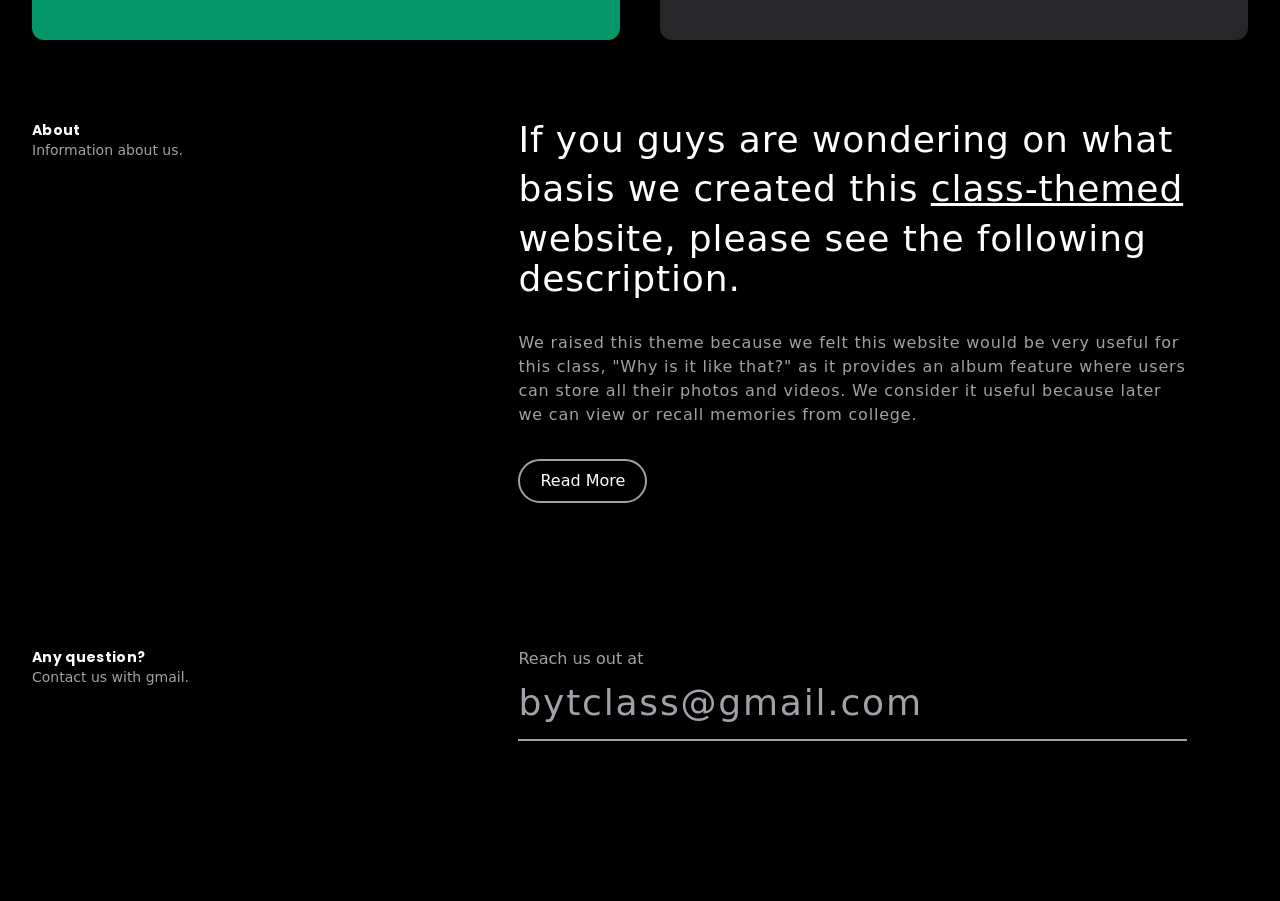
==== commit 4649cd58: "init" ====
--- a/src/index.html
+++ b/src/index.html
@@ -1,5 +1,5 @@
 <!doctype html>
-<html>
+<html style="scroll-behavior: smooth;">
 
 <head>
     <meta charset="UTF-8">
@@ -13,19 +13,19 @@
         rel="stylesheet">
 </head>
 
-<body class="bg-black text-white mx-8 z-10">
+<body class="bg-black text-white mx-8">
     <!-- NAVIGASI BAR -->
-    <div class="flex justify-between mt-3 mx-8 fixed left-0 right-0 top-0">
+    <div class="flex justify-between mt-3 mx-8 fixed left-0 right-0 top-0 z-10">
         <div class="md:flex hidden flex-col justfy-between font-semibold w-32">
-            <h1 class="text-sm tracking-wide">Bytclass</h1>
+            <a href="index.html" class="text-sm tracking-wide">Bytclass</a>
             <h1 class="text-zinc-400 text-sm">TRPL 1B Malam</h1>
         </div>
 
         <ul class="flex text-sm font-semibold justify-between mx-auto bg-zinc-700 py-3 px-2 rounded-full bg-opacity-70">
-            <li><a href="404.html" class="bg-zinc-500 py-2 px-3 rounded-full">Home</a></li>
-            <li><a href="404.html" class="py-2 px-5 rounded-full">Project</a></li>
-            <li><a href="404.html" class=" py-2 px-5 rounded-full">Entries</a></li>
-            <li><a href="404.html" class=" py-2 px-5 rounded-full">About</a></li>
+            <li><a href="index.html" class=" py-2 px-3 bg-zinc-500 rounded-full">Home</a></li>
+            <li><a href="about.html" class="py-2 px-5  rounded-full">About</a></li>
+            <li><a href="#features" class=" py-2 px-5 rounded-full">Features</a></li>
+            <li><a href="#contact" class=" py-2 px-5 rounded-full">Contact</a></li>
         </ul>
 
         <div class="md:flex hidden flex-col justify-between text-sm text-right pl-16">
@@ -70,7 +70,7 @@
     </div>
 
     <!-- Content Menu -->
-    <div class="flex flex-col mt-16 gap-10">
+    <div class="flex flex-col mt-16 gap-10" id="features">
         <div class="w-full rounded-xl bg-white hover:scale-95 transition-all delay-75 h-[400px] md:h-[500px]">
             <h1></h1>
         </div>
@@ -117,7 +117,7 @@
     </div>
 
     <!-- Feed Back -->
-    <div class="flex justify-between mt-36 mb-40">
+    <div class="flex justify-between mt-36 mb-40" id="contact">
         <div class="text-sm">
             <h1 class="font-poppins font-bold tracking-wide">Any question?</h1>
             <p class="text-zinc-400">Contact us with gmail.</p>
--- a/src/output.css
+++ b/src/output.css
@@ -574,6 +574,10 @@
   top: 0px;
 }
 
+.top-1 {
+  top: 0.25rem;
+}
+
 .top-40 {
   top: 10rem;
 }
@@ -584,6 +588,11 @@
 
 .m-auto {
   margin: auto;
+}
+
+.mx-10 {
+  margin-left: 2.5rem;
+  margin-right: 2.5rem;
 }
 
 .mx-8 {
@@ -605,18 +614,34 @@
   margin-bottom: 0px;
 }
 
+.mb-20 {
+  margin-bottom: 5rem;
+}
+
 .mb-40 {
   margin-bottom: 10rem;
 }
 
+.mb-7 {
+  margin-bottom: 1.75rem;
+}
+
 .mt-16 {
   margin-top: 4rem;
 }
 
+.mt-2 {
+  margin-top: 0.5rem;
+}
+
 .mt-20 {
   margin-top: 5rem;
 }
 
+.mt-28 {
+  margin-top: 7rem;
+}
+
 .mt-3 {
   margin-top: 0.75rem;
 }
@@ -641,6 +666,10 @@
   height: 1.25rem;
 }
 
+.h-60 {
+  height: 15rem;
+}
+
 .h-\[400px\] {
   height: 400px;
 }
@@ -659,6 +688,10 @@
 
 .w-5 {
   width: 1.25rem;
+}
+
+.w-\[40\%\] {
+  width: 40%;
 }
 
 .w-fit {
@@ -682,6 +715,10 @@
   justify-content: space-between;
 }
 
+.gap-1 {
+  gap: 0.25rem;
+}
+
 .gap-10 {
   gap: 2.5rem;
 }
@@ -816,6 +853,11 @@
   font-family: Poppins;
 }
 
+.text-2xl {
+  font-size: 1.5rem;
+  line-height: 2rem;
+}
+
 .text-5xl {
   font-size: 3rem;
   line-height: 1;
@@ -826,11 +868,21 @@
   line-height: 1.5rem;
 }
 
+.text-lg {
+  font-size: 1.125rem;
+  line-height: 1.75rem;
+}
+
 .text-sm {
   font-size: 0.875rem;
   line-height: 1.25rem;
 }
 
+.text-xl {
+  font-size: 1.25rem;
+  line-height: 1.75rem;
+}
+
 .text-xs {
   font-size: 0.75rem;
   line-height: 1rem;
@@ -860,6 +912,10 @@
   line-height: 1.25;
 }
 
+.tracking-normal {
+  letter-spacing: 0em;
+}
+
 .tracking-wide {
   letter-spacing: 0.025em;
 }
@@ -886,6 +942,11 @@
 .text-white {
   --tw-text-opacity: 1;
   color: rgb(255 255 255 / var(--tw-text-opacity, 1));
+}
+
+.text-zinc-300 {
+  --tw-text-opacity: 1;
+  color: rgb(212 212 216 / var(--tw-text-opacity, 1));
 }
 
 .text-zinc-400 {
@@ -926,16 +987,28 @@
 }
 
 @media (min-width: 768px) {
+  .md\:mt-10 {
+    margin-top: 2.5rem;
+  }
+
   .md\:flex {
     display: flex;
   }
 
+  .md\:h-\[400px\] {
+    height: 400px;
+  }
+
   .md\:h-\[500px\] {
     height: 500px;
   }
 
   .md\:w-\[500px\] {
     width: 500px;
+  }
+
+  .md\:w-full {
+    width: 100%;
   }
 
   .md\:flex-row {
